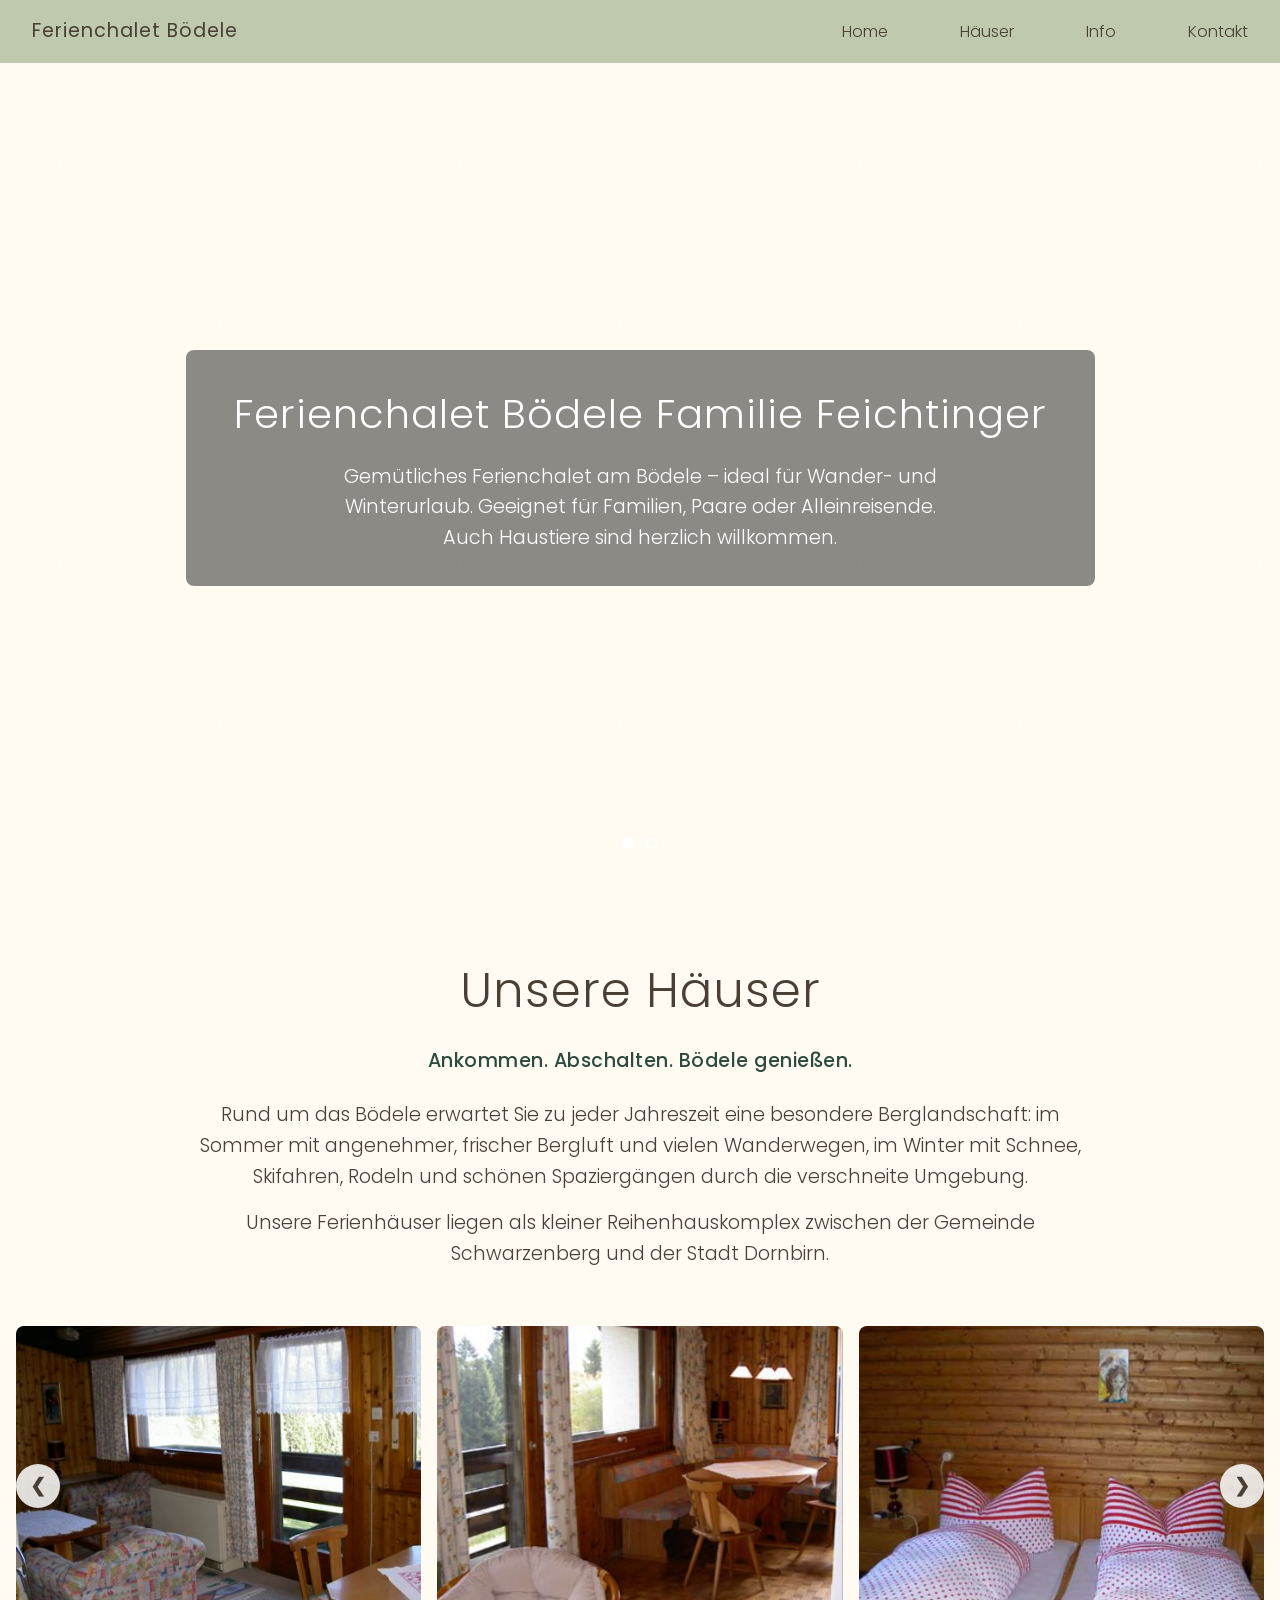
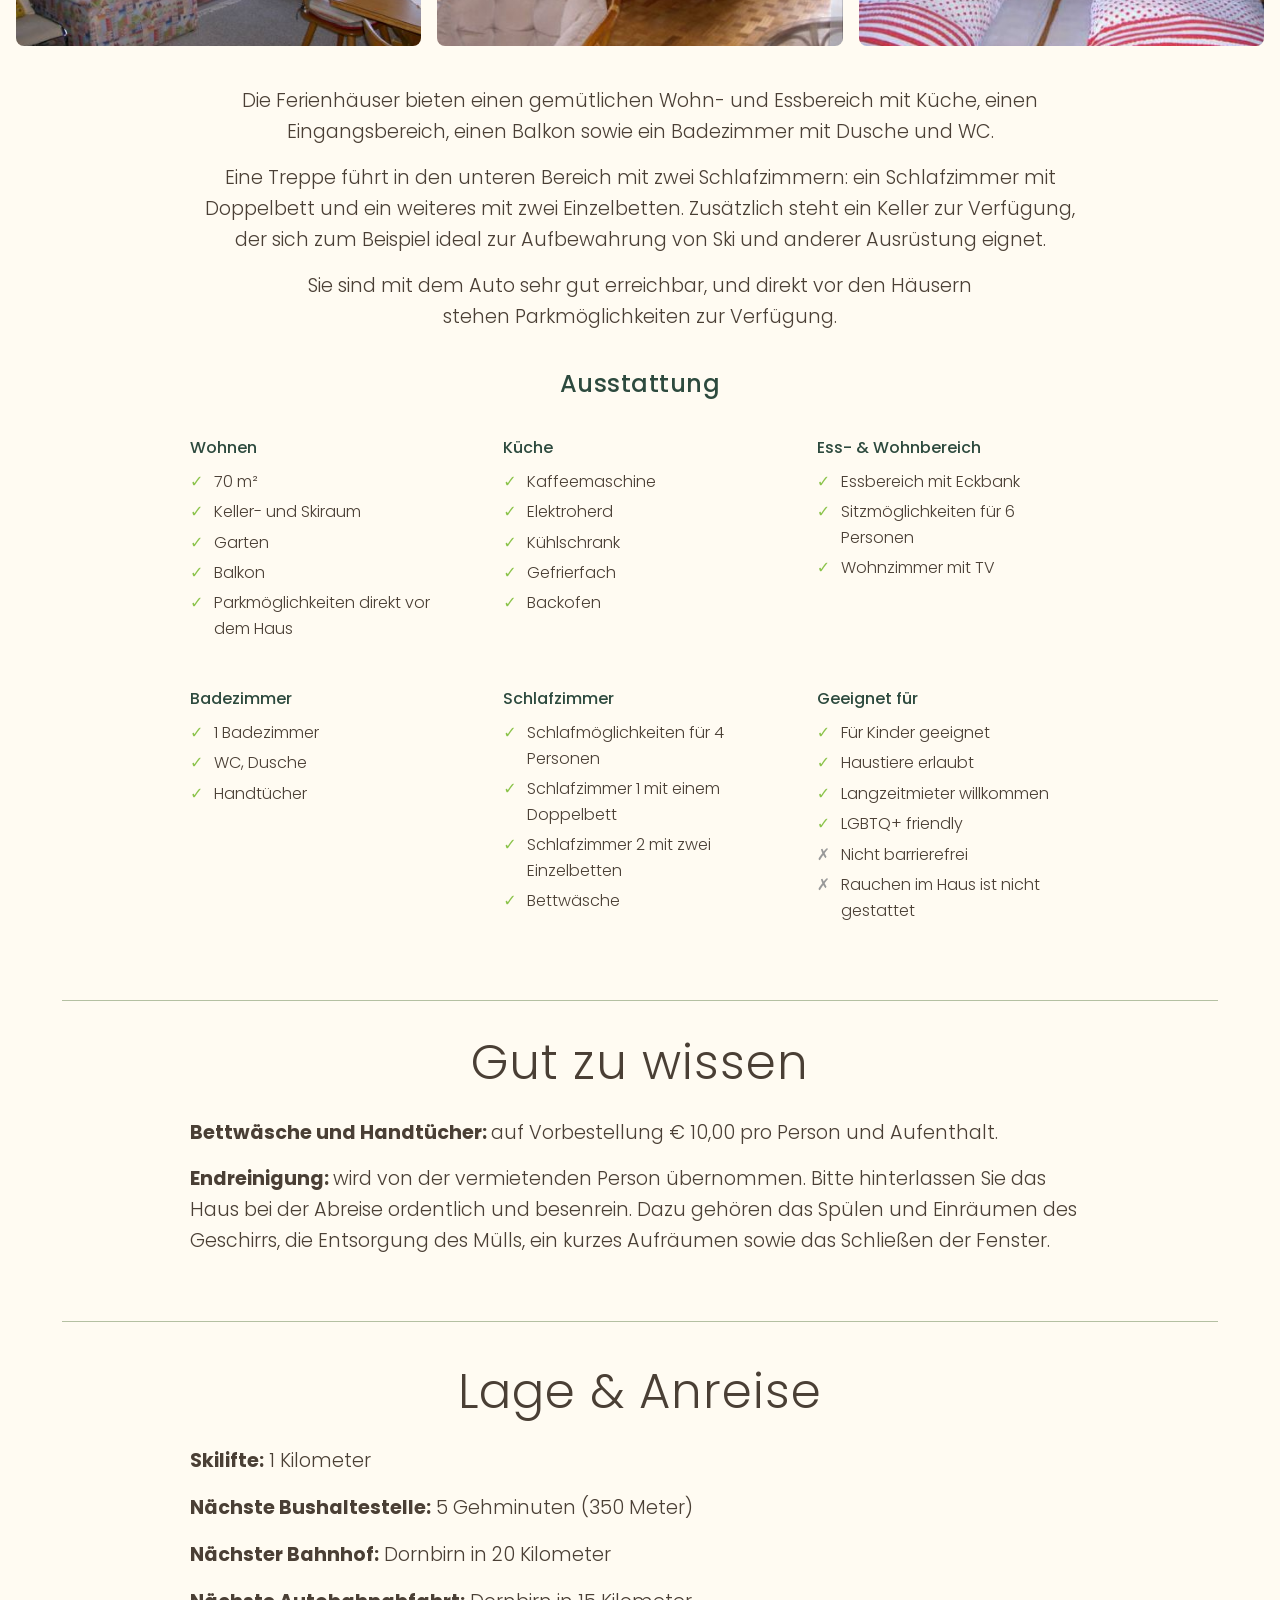
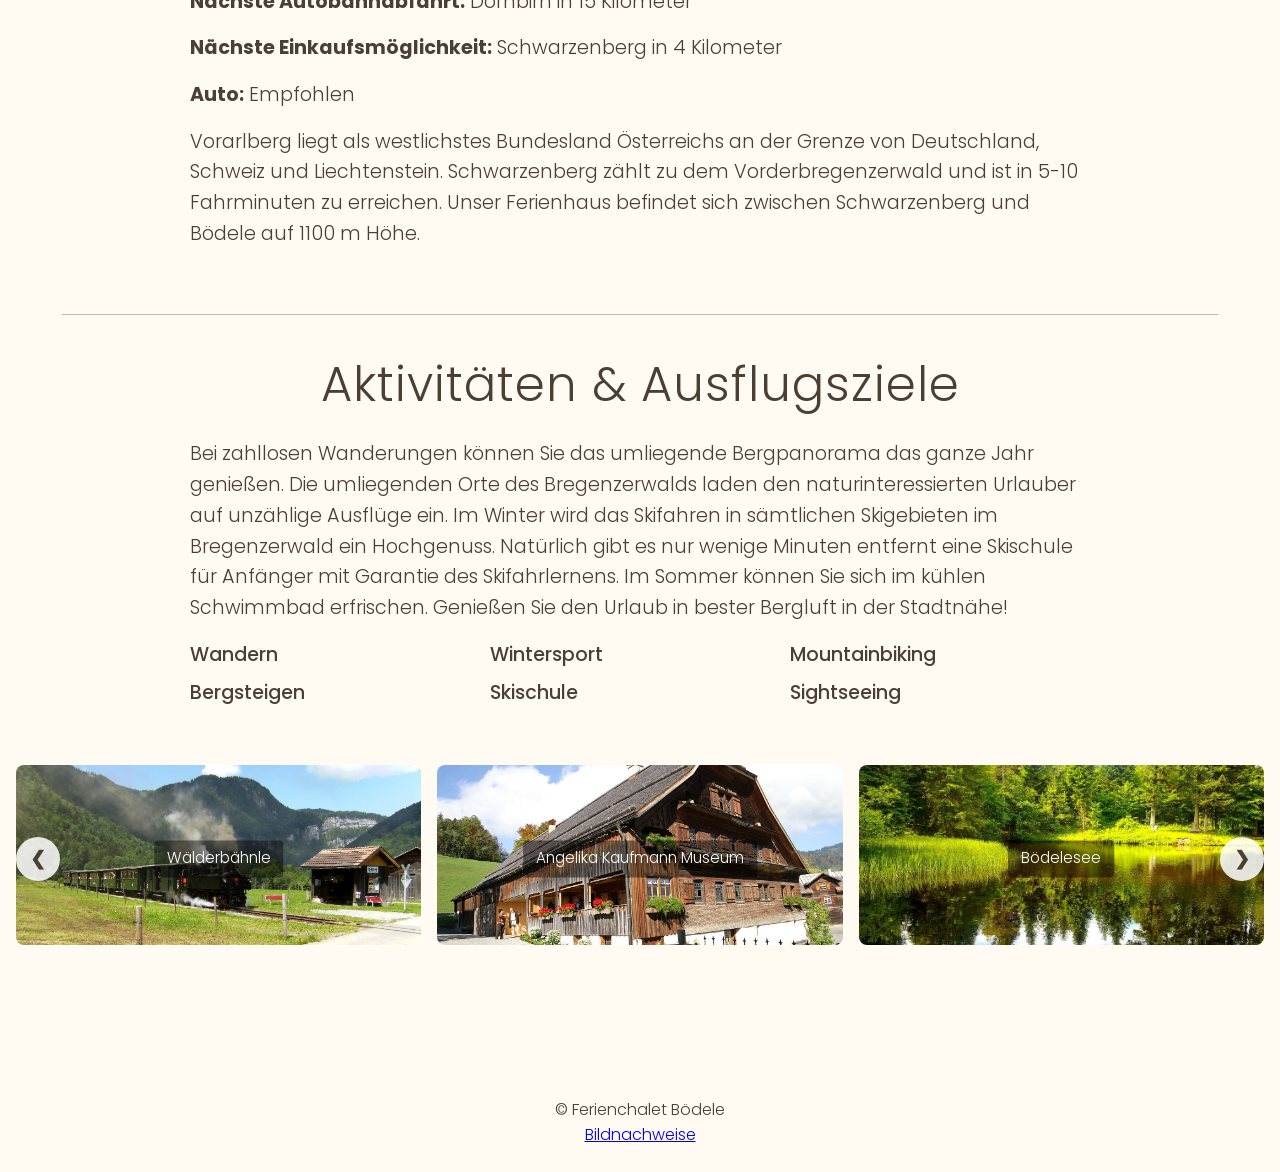
==== index.html @ cfb20402 "more changes" ====
<!DOCTYPE html>
<html lang="de">
<head>
  <meta charset="UTF-8">
  <meta name="viewport" content="width=device-width, initial-scale=1.0">

  <link rel="preconnect" href="https://fonts.googleapis.com">
  <link rel="preconnect" href="https://fonts.gstatic.com" crossorigin>
  <link
    href="https://fonts.googleapis.com/css2?family=Poppins:wght@100;300;400;500;700&display=swap"
    rel="stylesheet"
  >

  <title>Ferienchalet Bödele</title>

  <link rel="stylesheet" href="css/style.css">
</head>

<body>

  <nav class="navbar">
    <div class="logo">
      <a href="index.html">Ferienchalet Bödele</a>
    </div>

    <ul class="nav-links">
      <li><a href="index.html" class="active">Home</a></li>
      <li><a href="#houses">Häuser</a></li>
      <li><a href="#info">Info</a></li>
      <li><a href="contact.html">Kontakt</a></li>
    </ul>
  </nav>

  <header class="hero">

    <div
      class="hero-slide active"
      style="background-image: url('images/winter.jpg');"
    >
      <div class="snow"></div>
    </div>

    <div
      class="hero-slide"
      style="background-image: url('images/summer.jpg');"
    >
      <div class="sunrays"></div>
    </div>

    <div class="hero-text">
      <h1>Ferienchalet Bödele Familie Feichtinger</h1>

      <p>
        Gemütliches Ferienchalet am Bödele – ideal für Wander- und Winterurlaub.
        Geeignet für Familien, Paare oder Alleinreisende. Auch Haustiere sind
        herzlich willkommen.
      </p>
    </div>

    <div class="hero-dots">
      <button
        class="dot active"
        data-index="0"
        aria-label="Gehe zu Ansicht im Winter"
      ></button>

      <button
        class="dot"
        data-index="1"
        aria-label="Gehe zu Ansicht im Sommer"
      ></button>
    </div>

  </header>

  <main>

    <section id="houses">

      <h2>Unsere Häuser</h2>

      <p class="tagline">
        Ankommen. Abschalten. Bödele genießen.
      </p>

      <p class="intro">
        Rund um das Bödele erwartet Sie zu jeder Jahreszeit eine besondere Berglandschaft: 
        im Sommer mit angenehmer, frischer Bergluft und vielen Wanderwegen, im Winter mit Schnee, 
        Skifahren, Rodeln und schönen Spaziergängen durch die verschneite Umgebung.
      </p>

      <p class="intro">
        Unsere Ferienhäuser liegen als kleiner Reihenhauskomplex zwischen der Gemeinde Schwarzenberg und der Stadt Dornbirn.
      </p>

      
      <div class="gallery-wrap">

        <button class="gallery-btn prev" aria-label="Zurück">
          &#10094;
        </button>

        <div class="gallery" id="picturegallery">
          <img src="images/livingroom.jpg" alt="Wohnzimmer">
          <img src="images/kitchen.jpg" alt="Küche">
          <img src="images/bedroom.jpg" alt="Schlafzimmer">
          <img src="images/winter.jpg" alt="Ansicht im Winter">
          <img src="images/dog.jpg" alt="Hund im Garten">
          <img src="images/doublepicture.jpg" alt="Ferienchalet">
        </div>

        <button class="gallery-btn next" aria-label="Weiter">
          &#10095;
        </button>

      </div>

      <p class="intro">
        Die Ferienhäuser bieten einen gemütlichen Wohn- und Essbereich mit Küche, einen Eingangsbereich,
        einen Balkon sowie ein Badezimmer mit Dusche und WC.
      </p>

      <p class="intro">
        Eine Treppe führt in den unteren Bereich mit zwei Schlafzimmern: ein Schlafzimmer mit Doppelbett
        und ein weiteres mit zwei Einzelbetten. Zusätzlich steht ein Keller zur Verfügung, der sich zum
        Beispiel ideal zur Aufbewahrung von Ski und anderer Ausrüstung eignet.
      </p>

      <p>Sie sind mit dem Auto sehr gut erreichbar, und direkt vor den Häusern stehen Parkmöglichkeiten zur Verfügung.</p>

      <h3 class="amenities-title">Ausstattung</h3>

      <div class="amenities-groups">

        <div class="amenities-group">
          <h4>Wohnen</h4>

          <ul class="amenities">
            <li>70 m²</li>
            <li>Keller- und Skiraum</li>
            <li>Garten</li>
            <li>Balkon</li>
            <li>Parkmöglichkeiten direkt vor dem Haus</li>
          </ul>
        </div>

        <div class="amenities-group">
          <h4>Küche</h4>

          <ul class="amenities">
            <li>Kaffeemaschine</li>
            <li>Elektroherd</li>
            <li>Kühlschrank</li>
            <li>Gefrierfach</li>
            <li>Backofen</li>
          </ul>
        </div>

        <div class="amenities-group">
          <h4>Ess- & Wohnbereich</h4>

          <ul class="amenities">
            <li>Essbereich mit Eckbank</li>
            <li>Sitzmöglichkeiten für 6 Personen</li>
            <li>Wohnzimmer mit TV</li>
          </ul>
        </div>

        <div class="amenities-group">
          <h4>Badezimmer</h4>

          <ul class="amenities">
            <li>1 Badezimmer</li>
            <li>WC, Dusche</li>
            <li>Handtücher</li>
          </ul>
        </div>

        <div class="amenities-group">
          <h4>Schlafzimmer</h4>

          <ul class="amenities">
            <li>Schlafmöglichkeiten für 4 Personen</li>
            <li>Schlafzimmer 1 mit einem Doppelbett</li>
            <li>Schlafzimmer 2 mit zwei Einzelbetten</li>
            <li>Bettwäsche</li>
          </ul>
        </div>

        <div class="amenities-group">
          <h4>Geeignet für</h4>

          <ul class="amenities">
            <li>Für Kinder geeignet</li>
            <li>Haustiere erlaubt</li>
            <li>Langzeitmieter willkommen</li>
            <li>LGBTQ+ friendly</li>
            <li class="unavailable">Nicht barrierefrei</li>    
            <li class="unavailable">Rauchen im Haus ist nicht gestattet</li>       
          </ul>
        </div>
      </div>
    </section>

    <section id="info">
        <h2>Gut zu wissen</h2>

        <p class="intro">
          <strong>Bettwäsche und Handtücher: </strong> auf Vorbestellung € 10,00 pro Person und Aufenthalt.
        </p>

        <p class="intro">
          <strong>Endreinigung: </strong> wird von der vermietenden Person übernommen. Bitte hinterlassen Sie das Haus bei der Abreise ordentlich und besenrein. Dazu gehören das Spülen und Einräumen des Geschirrs, die Entsorgung des Mülls, ein kurzes Aufräumen sowie das Schließen der Fenster.
        </p>

    </section>

    <section id="location">
        <h2>Lage & Anreise</h2>

        <p><strong>Skilifte:</strong> 1 Kilometer</p>
        <p><strong>Nächste Bushaltestelle:</strong> 5 Gehminuten (350 Meter)</p>
        <p><strong>Nächster Bahnhof:</strong> Dornbirn in 20 Kilometer</p>
        <p><strong>Nächste Autobahnabfahrt:</strong> Dornbirn in 15 Kilometer</p>
        <p><strong>Nächste Einkaufsmöglichkeit:</strong> Schwarzenberg in 4 Kilometer</p>
        
        <p><strong>Auto:</strong> Empfohlen</p>

        <p>
          Vorarlberg liegt als westlichstes Bundesland Österreichs an der Grenze von Deutschland, Schweiz und Liechtenstein.
          Schwarzenberg zählt zu dem Vorderbregenzerwald und ist in 5-10 Fahrminuten zu erreichen. Unser Ferienhaus befindet sich zwischen Schwarzenberg und Bödele auf 1100 m Höhe.
        </p>

        <h2 class="divider">Aktivitäten & Ausflugsziele</h2>

        <p>
          Bei zahllosen Wanderungen können Sie das umliegende Bergpanorama das ganze Jahr genießen.
          Die umliegenden Orte des Bregenzerwalds laden den naturinteressierten Urlauber auf unzählige Ausflüge ein.
          Im Winter wird das Skifahren in sämtlichen Skigebieten im Bregenzerwald
  ein Hochgenuss.
          Natürlich gibt es nur wenige Minuten entfernt eine Skischule für Anfänger mit Garantie des Skifahrlernens.
          Im Sommer können Sie sich im kühlen Schwimmbad erfrischen. Genießen Sie den Urlaub in bester Bergluft in der
  Stadtnähe!
        </p>

        <ul class="activity-list">
          <li>Wandern</li>
          <li>Wintersport</li>
          <li>Mountainbiking</li>
          <li>Bergsteigen</li>
          <li>Skischule</li>
          <li>Sightseeing</li>
        </ul>

        <div class="gallery-wrap">
          <button class="gallery-btn prev" aria-label="Zurück">&#10094;</button>

          <div class="gallery" id="attractionsgallery">
            <figure><img src="images/bregenzerwaldbahn.jpg" alt="Wälderbähnle"><figcaption>Wälderbähnle</figcaption></figure>
            <figure><img src="images/angelikakaufmann.jpg" alt="Angelika Kaufmann Museum"><figcaption>Angelika Kaufmann Museum</figcaption></figure>
            <figure><img src="images/boedelesee.jpg" alt="Bödelesee"><figcaption>Bödelesee</figcaption></figure>
            <figure><img src="images/bodensee.jpg" alt="Bodensee"><figcaption>Bodensee</figcaption></figure>
            <figure><img src="images/festspiele.jpg" alt="Bregenzer Festspiele"><figcaption>Bregenzer
        Festspiele</figcaption></figure>
            <figure><img src="images/pfaenderbahn.jpg" alt="Pfänderbahn"><figcaption>Pfänderbahn</figcaption></figure>
          </div>

          <button class="gallery-btn next" aria-label="Weiter">&#10095;</button>
        </div>

      </section>

  </main>

  <footer>
    <p>© Ferienchalet Bödele</p>
    <p><a href="bildnachweise.html">Bildnachweise</a></p>
  </footer>

  <script src="js/script.js"></script>

</body>
</html>
---- css/style.css ----
@import url("navbar.css");
@import url("hero.css");
@import url("gallery.css");
@import url("amenities.css");
@import url("contact.css");

:root {
  --salbei: #B4C0A2;
  --tannengruen: #2D4A3E;
  --wiesengruen: #8BC34A;
  --cremeweiss: #FFFBF2;
  --braun: #4A3F35;
}

* {
  box-sizing: border-box;
  margin: 0;
  padding: 0;
}

body {
  font-family: "Poppins", system-ui, Arial, sans-serif;
  font-weight: 300;
  line-height: 1.6;

  background-color: var(--cremeweiss);
  color: var(--braun);
}

header {
  padding: 3rem 1.5rem;
  text-align: center;
}

header h1 {
  margin-bottom: 1rem;
}

header p {
  max-width: 600px;
  margin: 0 auto;
}

main {
  max-width: 1600px;
  width: 94%;

  margin: 2rem auto;
  padding: 0 1.5rem;
}

main.narrow {
  max-width: 800px;
  width: 100%;
}

section {
  padding: 1.5rem;
  margin-bottom: 1.5rem;

  border-radius: 8px;
  box-shadow: 0 1px 4px var(--braun);

  background-color: #fff;
}

h2 {
  margin-bottom: 1rem;
  color: var(--braun);
}

footer {
  padding: 1.5rem;
  text-align: center;

  color: var(--braun);
}

main a {
  color: var(--wiesengruen);
}

main a:hover {
  color: var(--tannengruen);
}

.tagline {
  margin-bottom: 0.5rem;

  text-align: center;
  font-size: 1.5rem;
  font-weight: 500;
  letter-spacing: 0.5px;

  color: var(--tannengruen);
}

#location h2.divider {
    margin-top: 4rem;
    padding-top: 2rem;
    border-top: 1px solid var(--salbei);
}

button {
  padding: 0.8rem;

  border: none;
  border-radius: 4px;

  background-color: var(--tannengruen);
  color: #fff;

  font-size: 1rem;
  font-weight: 600;

  cursor: pointer;
}

button:hover {
  background-color: #a83a63;
}

#houses,
#info,
#location {
  background: none;
  box-shadow: none;
  border-radius: 0;
  padding: 3rem 0;
}

#houses .intro,
#info p,
#location p {
  max-width: 900px;
  margin: 0 auto 1rem;
  font-size: 1.2rem;
}

#houses h2,
#info h2,
#location h2 {
  text-align: center;
  font-size: 3rem;
  font-weight: 300;
  letter-spacing: 1px;
  margin: 0 auto 1rem;
}

#houses p {
  text-align: center;
  font-size: 1.2rem;
  max-width: 700px;
  margin: 0 auto 1.5rem;
}

#info .intro.extra-top {
    margin-top: 2.5rem;
}

#location {
    border-top: 1px solid var(--salbei);
    padding-top: 2rem;
}

#info {
    border-top: 1px solid var(--salbei);
    padding: 1.5rem 0;
}

#location ul {
    list-style: none;
    max-width: 900px;
    margin: 0 auto 1rem;
    font-size: 1.2rem;
}

.activity-list {
    list-style: none;
    display: grid;
    grid-template-columns: repeat(3, 1fr);
    max-width: 900px;
    margin: 0 auto 1rem;
    font-size: 1.2rem;
    gap: 0.5rem 0;
}

#attractionsgallery figure {
    flex: 0 0 calc((100% - 2rem) / 3);
    scroll-snap-align: start;
    position: relative;
  }

  #attractionsgallery img {
    width: 100%;
    height: 180px;
    object-fit: cover;
    border-radius: 8px;
  }

  #attractionsgallery figcaption {
    position: absolute;
    top: 50%;
    left: 50%;
    transform: translate(-50%, -50%);

    background: rgba(0, 0, 0, 0.45);
    color: #fff;

    padding: 0.4rem 0.8rem;
    border-radius: 4px;

    font-size: 0.95rem;
    white-space: nowrap;
  }

.activity-list {
     list-style: none;
    display: grid;
    grid-template-columns: repeat(3, 1fr);
    max-width: 900px;
    margin: 0 auto 1rem;
    font-size: 1.2rem;
    gap: 0.5rem 0;
    font-weight: 500;
  }
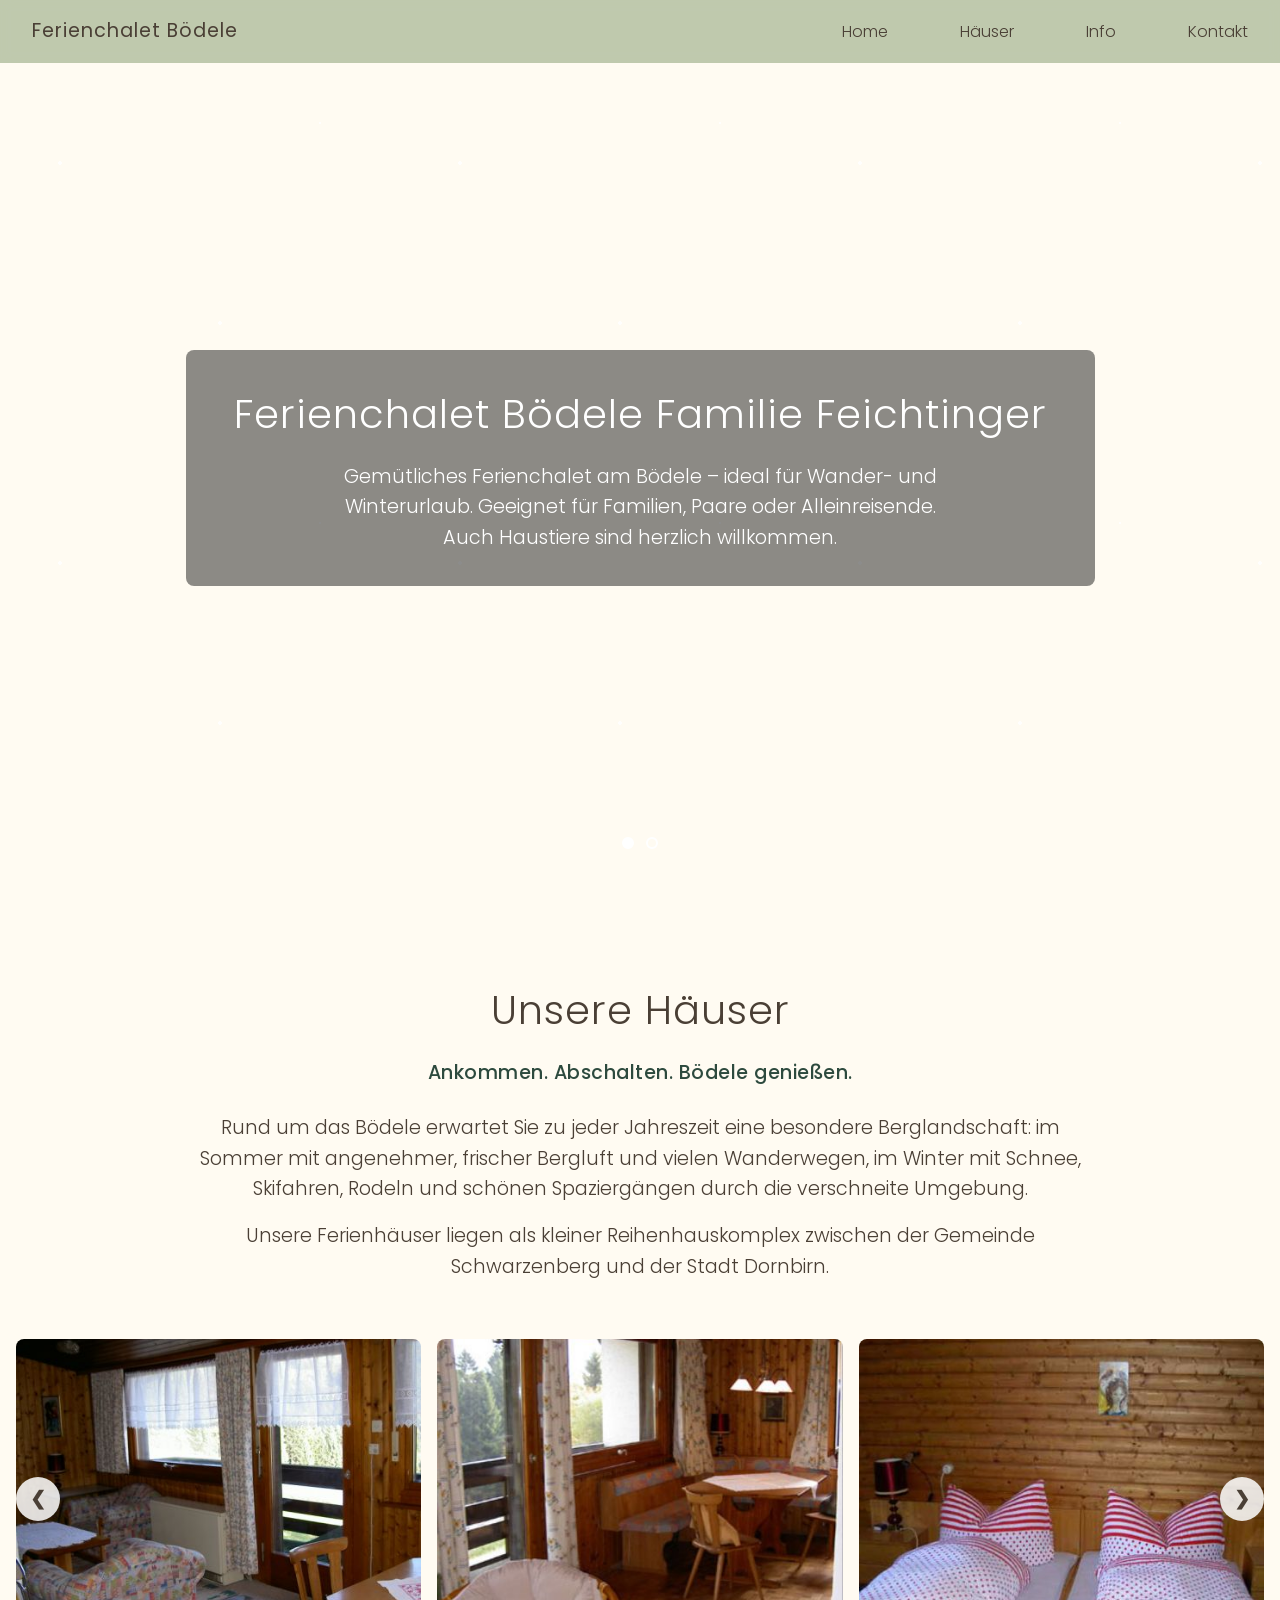
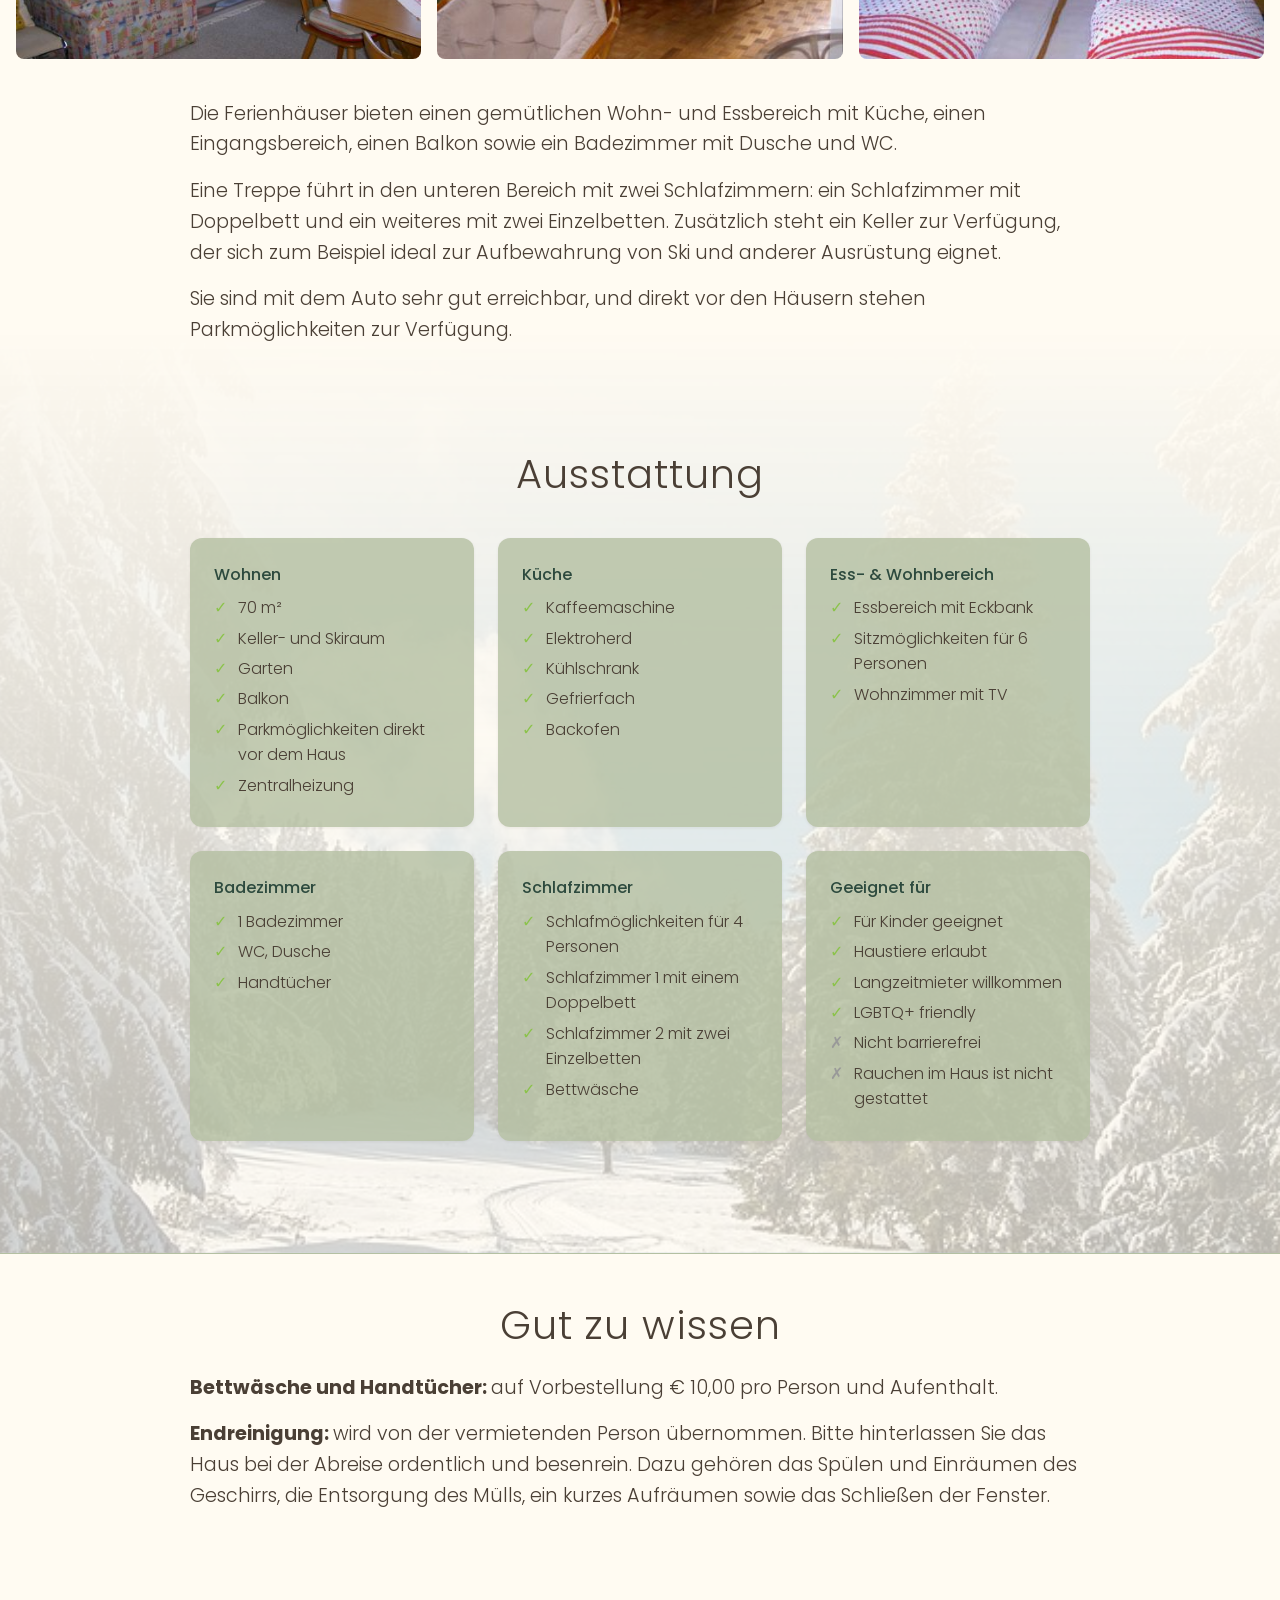
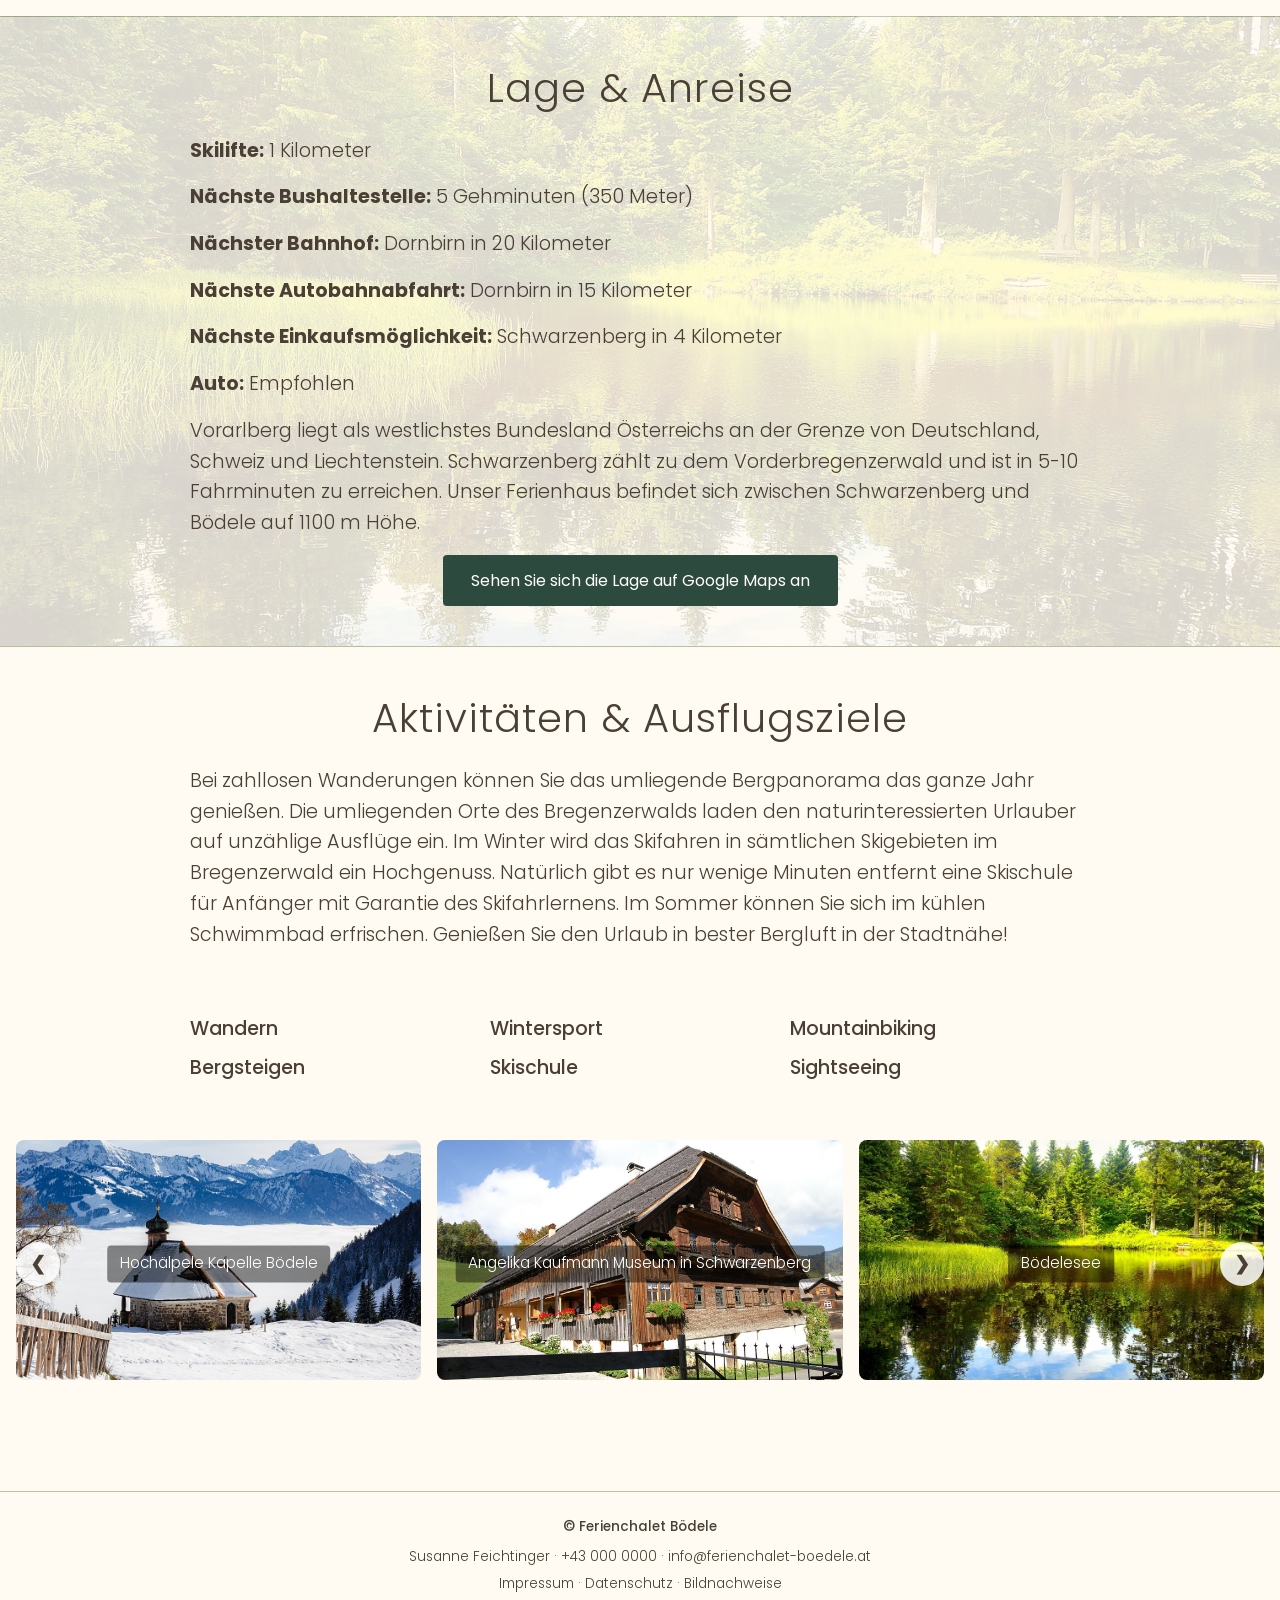
==== commit f446e936: "omg" ====
--- a/index.html
+++ b/index.html
@@ -77,6 +77,7 @@
 
     <section id="houses">
 
+      <br>
       <h2>Unsere Häuser</h2>
 
       <p class="tagline">
@@ -126,8 +127,9 @@
         Beispiel ideal zur Aufbewahrung von Ski und anderer Ausrüstung eignet.
       </p>
 
-      <p>Sie sind mit dem Auto sehr gut erreichbar, und direkt vor den Häusern stehen Parkmöglichkeiten zur Verfügung.</p>
-
+      <p class="intro">Sie sind mit dem Auto sehr gut erreichbar, und direkt vor den Häusern stehen Parkmöglichkeiten zur Verfügung.</p>
+
+      <div class="amenities-section">
       <h3 class="amenities-title">Ausstattung</h3>
 
       <div class="amenities-groups">
@@ -141,6 +143,7 @@
             <li>Garten</li>
             <li>Balkon</li>
             <li>Parkmöglichkeiten direkt vor dem Haus</li>
+            <li>Zentralheizung</li>
           </ul>
         </div>
 
@@ -200,6 +203,7 @@
           </ul>
         </div>
       </div>
+      </div>
     </section>
 
     <section id="info">
@@ -216,6 +220,7 @@
     </section>
 
     <section id="location">
+      <div class="location-intro">
         <h2>Lage & Anreise</h2>
 
         <p><strong>Skilifte:</strong> 1 Kilometer</p>
@@ -231,9 +236,19 @@
           Schwarzenberg zählt zu dem Vorderbregenzerwald und ist in 5-10 Fahrminuten zu erreichen. Unser Ferienhaus befindet sich zwischen Schwarzenberg und Bödele auf 1100 m Höhe.
         </p>
 
+        <a
+          class="maps-button"
+          href="https://www.google.com/maps/search/?api=1&query=Spital+648,+6867+Schwarzenberg,+Austria"
+          target="_blank"
+          rel="noopener"
+        >
+          Sehen Sie sich die Lage auf Google Maps an
+        </a>
+      </div>
+
         <h2 class="divider">Aktivitäten & Ausflugsziele</h2>
 
-        <p>
+        <p class="activities-intro">
           Bei zahllosen Wanderungen können Sie das umliegende Bergpanorama das ganze Jahr genießen.
           Die umliegenden Orte des Bregenzerwalds laden den naturinteressierten Urlauber auf unzählige Ausflüge ein.
           Im Winter wird das Skifahren in sämtlichen Skigebieten im Bregenzerwald
@@ -256,13 +271,19 @@
           <button class="gallery-btn prev" aria-label="Zurück">&#10094;</button>
 
           <div class="gallery" id="attractionsgallery">
-            <figure><img src="images/bregenzerwaldbahn.jpg" alt="Wälderbähnle"><figcaption>Wälderbähnle</figcaption></figure>
-            <figure><img src="images/angelikakaufmann.jpg" alt="Angelika Kaufmann Museum"><figcaption>Angelika Kaufmann Museum</figcaption></figure>
+            <figure><img src="images/kapelle.jpg" alt="Hochälpele Kapelle"><figcaption>Hochälpele Kapelle Bödele</figcaption></figure>
+            <figure><img src="images/angelikakaufmann.jpg" alt="Angelika Kaufmann Museum"><figcaption>Angelika Kaufmann Museum in Schwarzenberg</figcaption></figure>
             <figure><img src="images/boedelesee.jpg" alt="Bödelesee"><figcaption>Bödelesee</figcaption></figure>
+            <figure><img src="images/foramoos.JPG" alt="Naturschutzgebiet Foramoos"><figcaption>Naturschutzgebiet Foramoos im Bödele</figcaption></figure>
+            <figure><img src="images/bregenzerwaldbahn.jpg" alt="Wälderbähnle"><figcaption>Bregenzerwälderbähnle</figcaption></figure>
+            <figure><img src="images/koerbersee.jpg" alt="Körbersee"><figcaption>Körbersee</figcaption></figure>
+            <figure><img src="images/frauenmuseum.jpg" alt="Frauenmuseum Hittisau"><figcaption>Frauenmuseum Hittisau</figcaption></figure>
+            <figure><img src="images/pfaenderbahn.jpg" alt="Pfänderbahn"><figcaption>Pfänderbahn</figcaption></figure>
             <figure><img src="images/bodensee.jpg" alt="Bodensee"><figcaption>Bodensee</figcaption></figure>
-            <figure><img src="images/festspiele.jpg" alt="Bregenzer Festspiele"><figcaption>Bregenzer
-        Festspiele</figcaption></figure>
-            <figure><img src="images/pfaenderbahn.jpg" alt="Pfänderbahn"><figcaption>Pfänderbahn</figcaption></figure>
+            <figure><img src="images/festspiele.jpg" alt="Bregenzer Festspiele"><figcaption>Bregenzer Festspiele</figcaption></figure>
+            <figure><img src="images/schubertiade.jpg" alt="Schubertiade Hohenems"><figcaption>Schubertiade Markus-Sittikus-Saal</figcaption></figure>
+            <figure><img src="images/rappenloch.JPG" alt="Rappenlochschlucht"><figcaption>Rappenlochschlucht</figcaption></figure>
+            <figure><img src="images/wildpark.jpg" alt="Wildpark Feldkirch"><figcaption>Wildpark Feldkirch</figcaption></figure>
           </div>
 
           <button class="gallery-btn next" aria-label="Weiter">&#10095;</button>
@@ -273,8 +294,19 @@
   </main>
 
   <footer>
-    <p>© Ferienchalet Bödele</p>
-    <p><a href="bildnachweise.html">Bildnachweise</a></p>
+    <a href="index.html" class="footer-brand">© Ferienchalet Bödele</a>
+
+    <p class="footer-contact">
+      Susanne Feichtinger ·
+      <a href="tel:+4300000000">+43 000 0000</a> ·
+      <a href="mailto:info@ferienchalet-boedele.at">info@ferienchalet-boedele.at</a>
+    </p>
+
+    <p class="footer-links">
+      <a href="impressum.html">Impressum</a> ·
+      <a href="datenschutz.html">Datenschutz</a> ·
+      <a href="bildnachweise.html">Bildnachweise</a>
+    </p>
   </footer>
 
   <script src="js/script.js"></script>
--- a/css/style.css
+++ b/css/style.css
@@ -19,6 +19,10 @@
 }
 
 body {
+  display: flex;
+  flex-direction: column;
+  min-height: 100vh;
+
   font-family: "Poppins", system-ui, Arial, sans-serif;
   font-weight: 300;
   line-height: 1.6;
@@ -42,6 +46,8 @@
 }
 
 main {
+  flex: 1 0 auto;
+
   max-width: 1600px;
   width: 94%;
 
@@ -70,10 +76,39 @@
 }
 
 footer {
+  position: relative;
+  z-index: 1;
+  flex-shrink: 0;
+  margin-top: 2rem;
+
   padding: 1.5rem;
   text-align: center;
 
+  border-top: 1px solid var(--salbei);
+  background-color: var(--cremeweiss);
+
+  font-size: 0.85rem;
   color: var(--braun);
+}
+
+footer a {
+  color: var(--braun);
+  text-decoration: none;
+}
+
+footer a:hover {
+  color: var(--tannengruen);
+  text-decoration: underline;
+}
+
+.footer-brand {
+  display: inline-block;
+  margin-bottom: 0.5rem;
+  font-weight: 500;
+}
+
+.footer-contact {
+  margin-bottom: 0.35rem;
 }
 
 main a {
@@ -96,8 +131,17 @@
 }
 
 #location h2.divider {
-    margin-top: 4rem;
-    padding-top: 2rem;
+    position: relative;
+    margin-top: 0;
+    padding-top: 5rem;
+}
+
+#location h2.divider::before {
+    content: "";
+    position: absolute;
+    top: 2.5rem;
+    left: calc(50% - 50vw);
+    width: 100vw;
     border-top: 1px solid var(--salbei);
 }
 
@@ -141,7 +185,7 @@
 #info h2,
 #location h2 {
   text-align: center;
-  font-size: 3rem;
+  font-size: 2.5rem;
   font-weight: 300;
   letter-spacing: 1px;
   margin: 0 auto 1rem;
@@ -154,18 +198,67 @@
   margin: 0 auto 1.5rem;
 }
 
+#houses .gallery-wrap ~ p {
+  text-align: left;
+}
+
 #info .intro.extra-top {
     margin-top: 2.5rem;
 }
 
+#location .activities-intro {
+    margin-bottom: 4rem;
+}
+
 #location {
+    position: relative;
+    padding-top: 5rem;
+    padding-bottom: 0;
+    margin-bottom: 0;
+}
+
+#location::before {
+    content: "";
+    position: absolute;
+    top: 2.5rem;
+    left: calc(50% - 50vw);
+    width: 100vw;
     border-top: 1px solid var(--salbei);
-    padding-top: 2rem;
+}
+
+.location-intro {
+    position: relative;
+    z-index: 0;
+}
+
+.location-intro::before {
+    content: "";
+    position: absolute;
+    top: -2.5rem;
+    bottom: -2.5rem;
+    left: calc(50% - 50vw);
+    width: 100vw;
+    z-index: -1;
+
+    background-image: url("../images/boedelesee.jpg");
+    background-size: cover;
+    background-position: center;
+    opacity: 0.15;
 }
 
 #info {
+    position: relative;
+    padding-top: 5rem;
+    padding-bottom: 1.5rem;
+}
+
+#info::before {
+    content: "";
+    position: absolute;
+    top: 2.5rem;
+    left: calc(50% - 50vw);
+    width: 100vw;
     border-top: 1px solid var(--salbei);
-    padding: 1.5rem 0;
 }
 
 #location ul {
@@ -173,6 +266,30 @@
     max-width: 900px;
     margin: 0 auto 1rem;
     font-size: 1.2rem;
+}
+
+.maps-button {
+    display: block;
+    width: fit-content;
+    margin: 0 auto;
+
+    padding: 0.8rem 1.75rem;
+
+    border-radius: 4px;
+    background-color: var(--tannengruen);
+    color: #fff;
+
+    font-size: 1rem;
+    font-weight: 400;
+    text-align: center;
+    text-decoration: none;
+
+    cursor: pointer;
+}
+
+.maps-button:hover {
+    background-color: var(--salbei);
+    color: var(--braun);
 }
 
 .activity-list {
@@ -193,7 +310,7 @@
 
   #attractionsgallery img {
     width: 100%;
-    height: 180px;
+    height: 240px;
     object-fit: cover;
     border-radius: 8px;
   }
@@ -219,7 +336,7 @@
     display: grid;
     grid-template-columns: repeat(3, 1fr);
     max-width: 900px;
-    margin: 0 auto 1rem;
+    margin: 0 auto 4rem;
     font-size: 1.2rem;
     gap: 0.5rem 0;
     font-weight: 500;
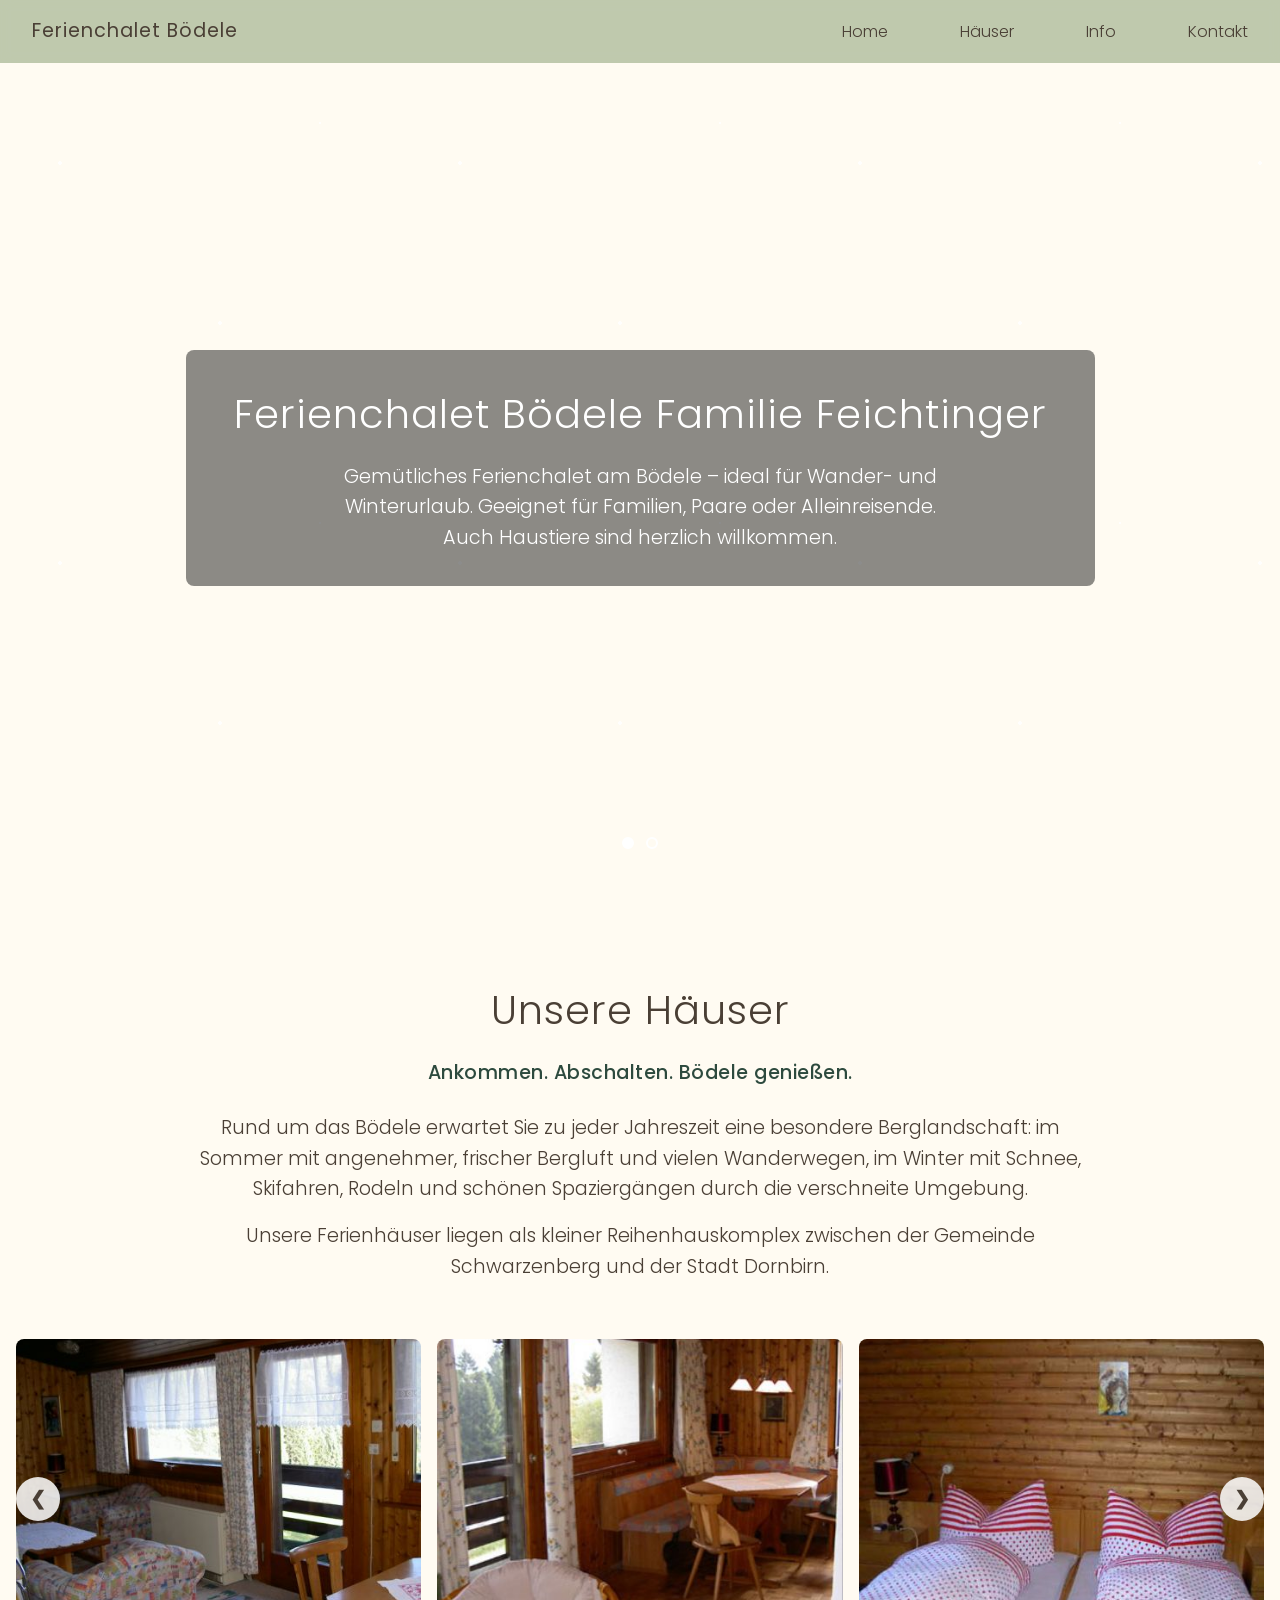
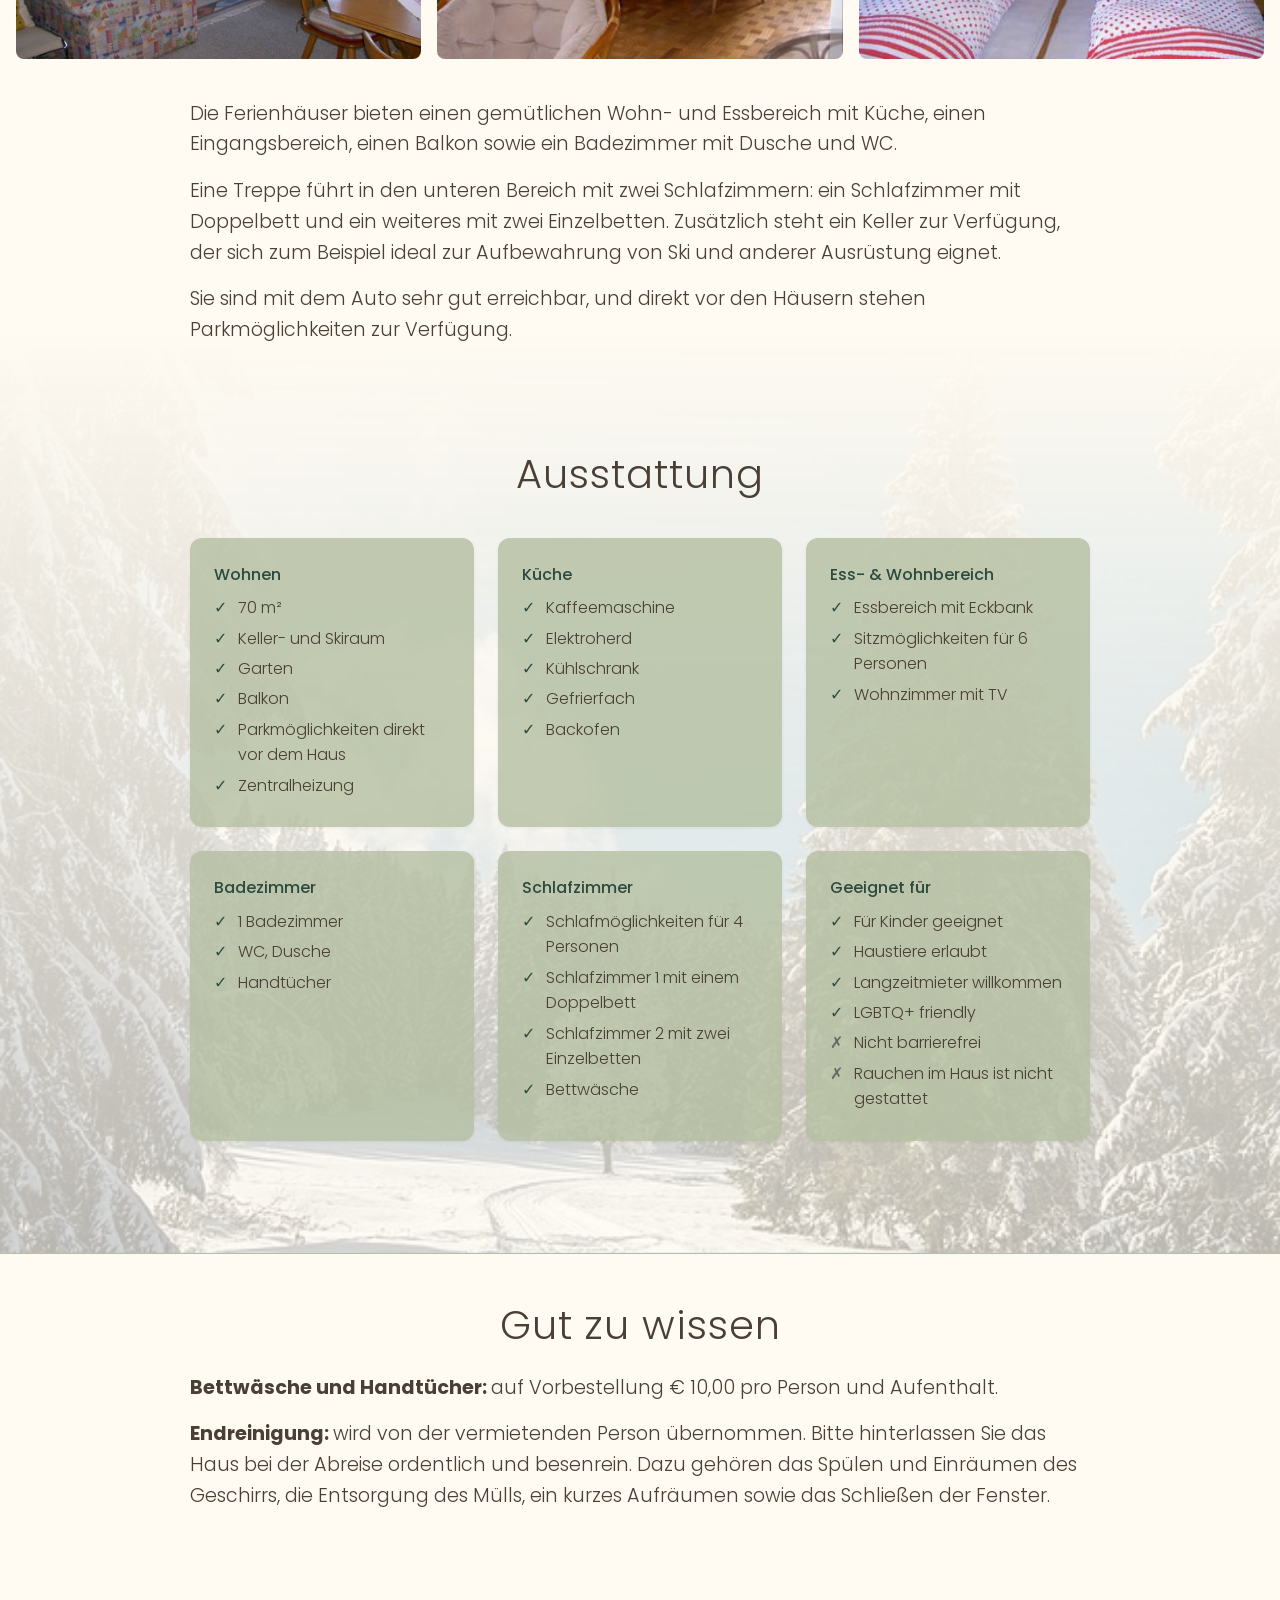
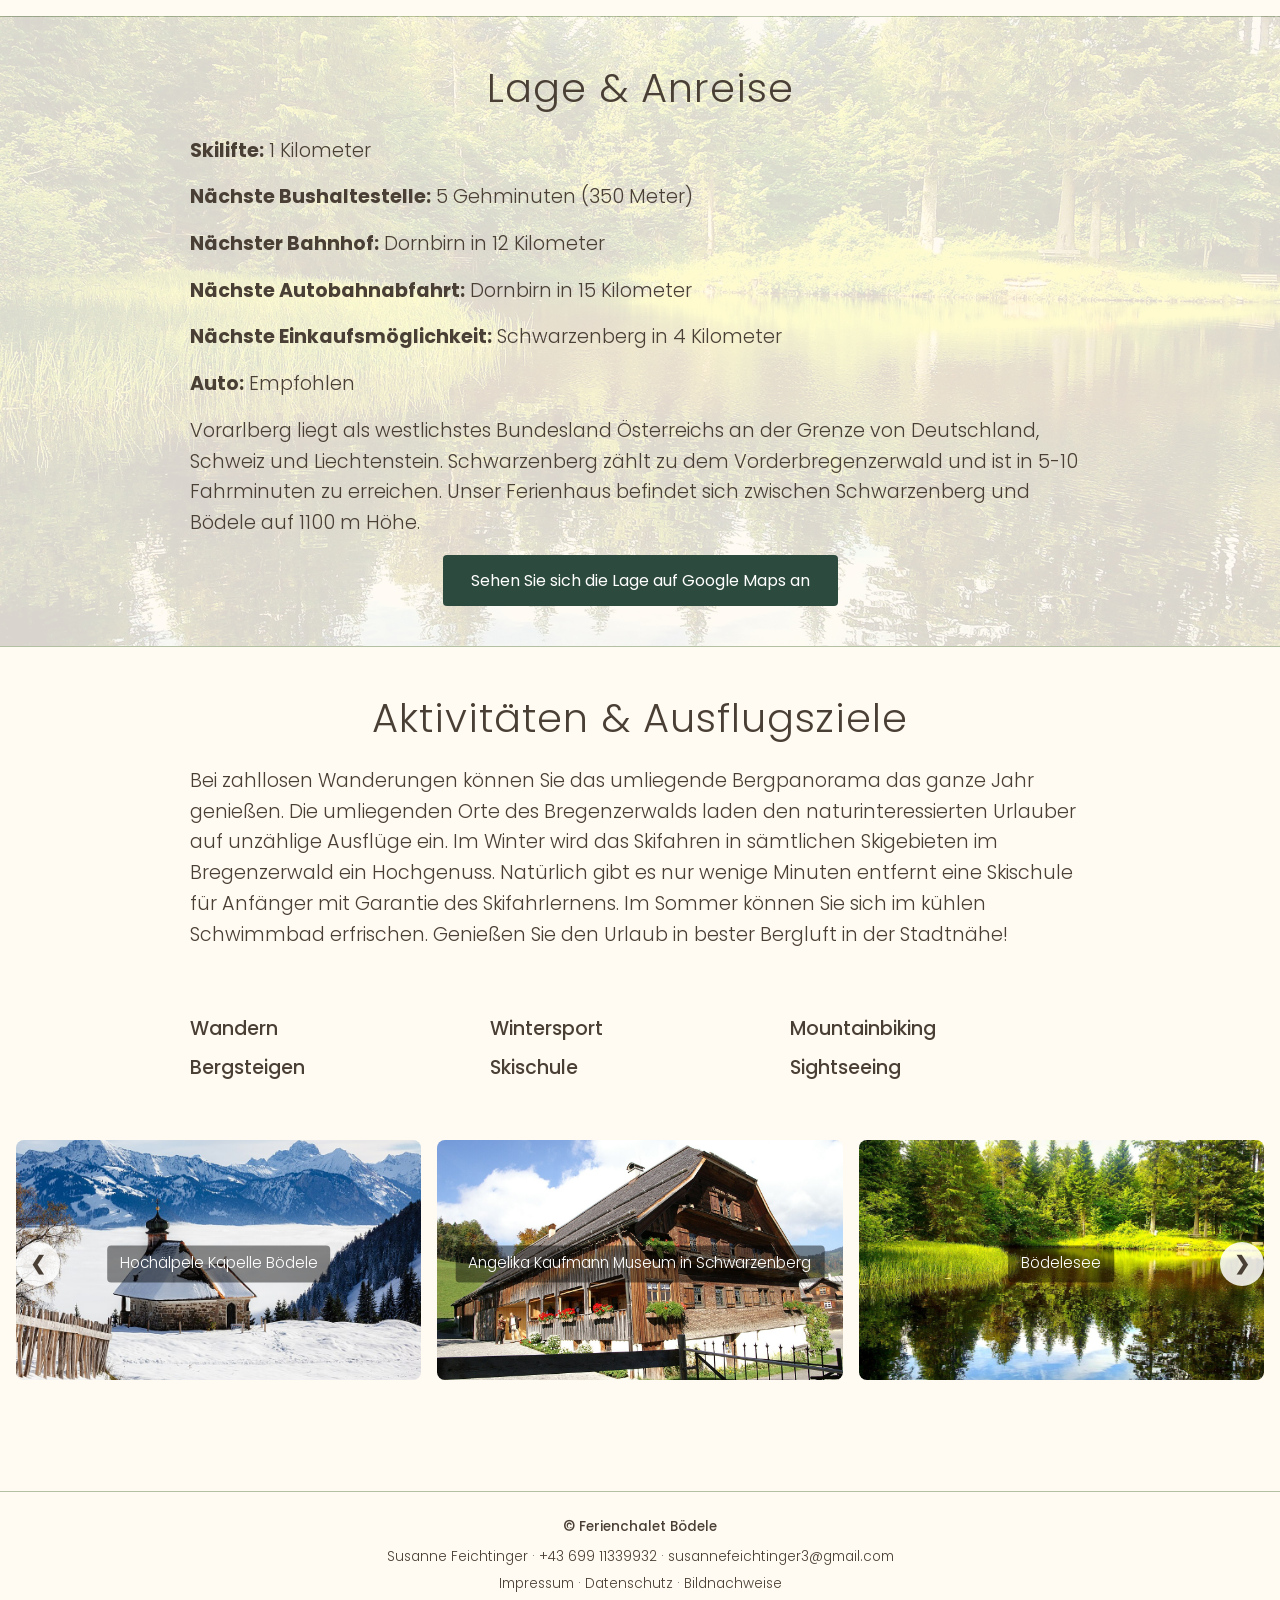
==== commit 4cbcc538: "first finish" ====
--- a/index.html
+++ b/index.html
@@ -12,6 +12,7 @@
   >
 
   <title>Ferienchalet Bödele</title>
+  <link rel="icon" type="image/svg+xml" href="images/favicon.svg">
 
   <link rel="stylesheet" href="css/style.css">
 </head>
@@ -225,7 +226,7 @@
 
         <p><strong>Skilifte:</strong> 1 Kilometer</p>
         <p><strong>Nächste Bushaltestelle:</strong> 5 Gehminuten (350 Meter)</p>
-        <p><strong>Nächster Bahnhof:</strong> Dornbirn in 20 Kilometer</p>
+        <p><strong>Nächster Bahnhof:</strong> Dornbirn in 12 Kilometer</p>
         <p><strong>Nächste Autobahnabfahrt:</strong> Dornbirn in 15 Kilometer</p>
         <p><strong>Nächste Einkaufsmöglichkeit:</strong> Schwarzenberg in 4 Kilometer</p>
         
@@ -298,8 +299,8 @@
 
     <p class="footer-contact">
       Susanne Feichtinger ·
-      <a href="tel:+4300000000">+43 000 0000</a> ·
-      <a href="mailto:info@ferienchalet-boedele.at">info@ferienchalet-boedele.at</a>
+      <a href="tel:+4369911339932">+43 699 11339932</a> ·
+      <a href="mailto:susannefeichtinger3@gmail.com">susannefeichtinger3@gmail.com</a>
     </p>
 
     <p class="footer-links">
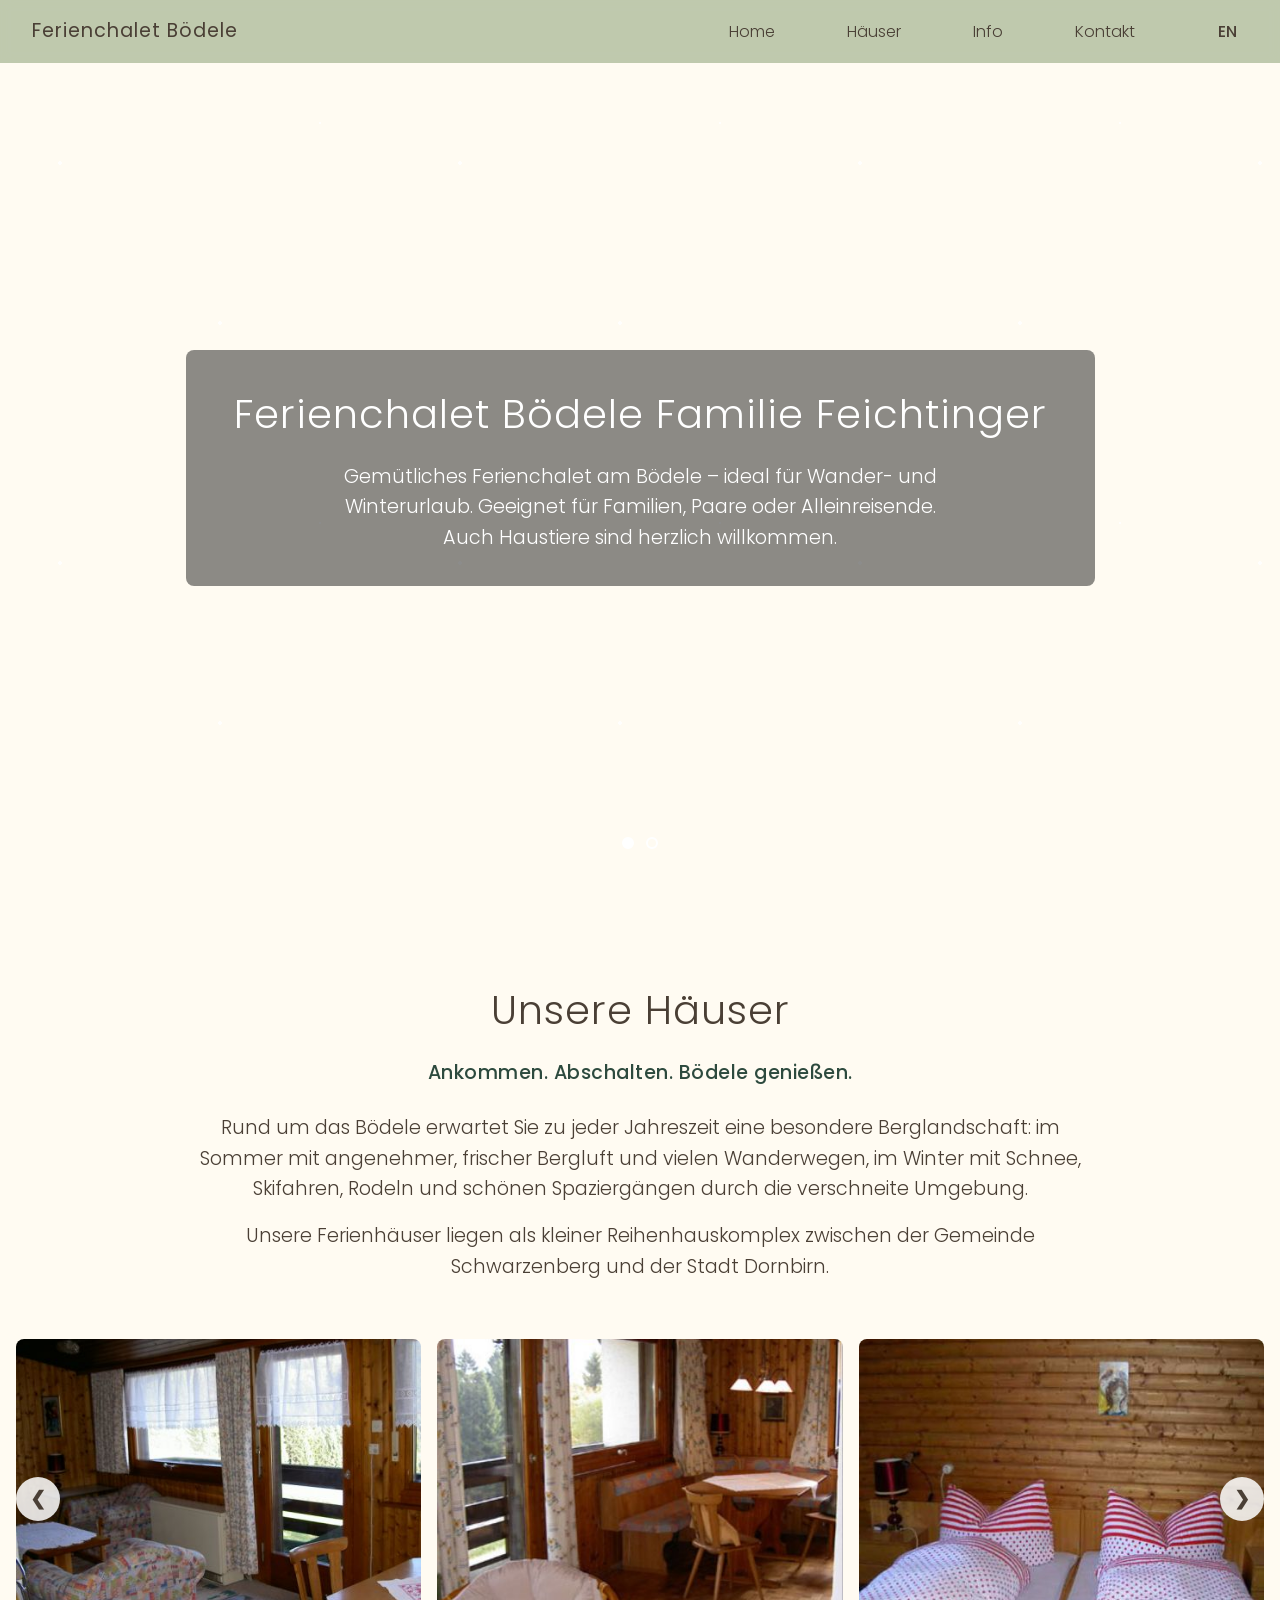
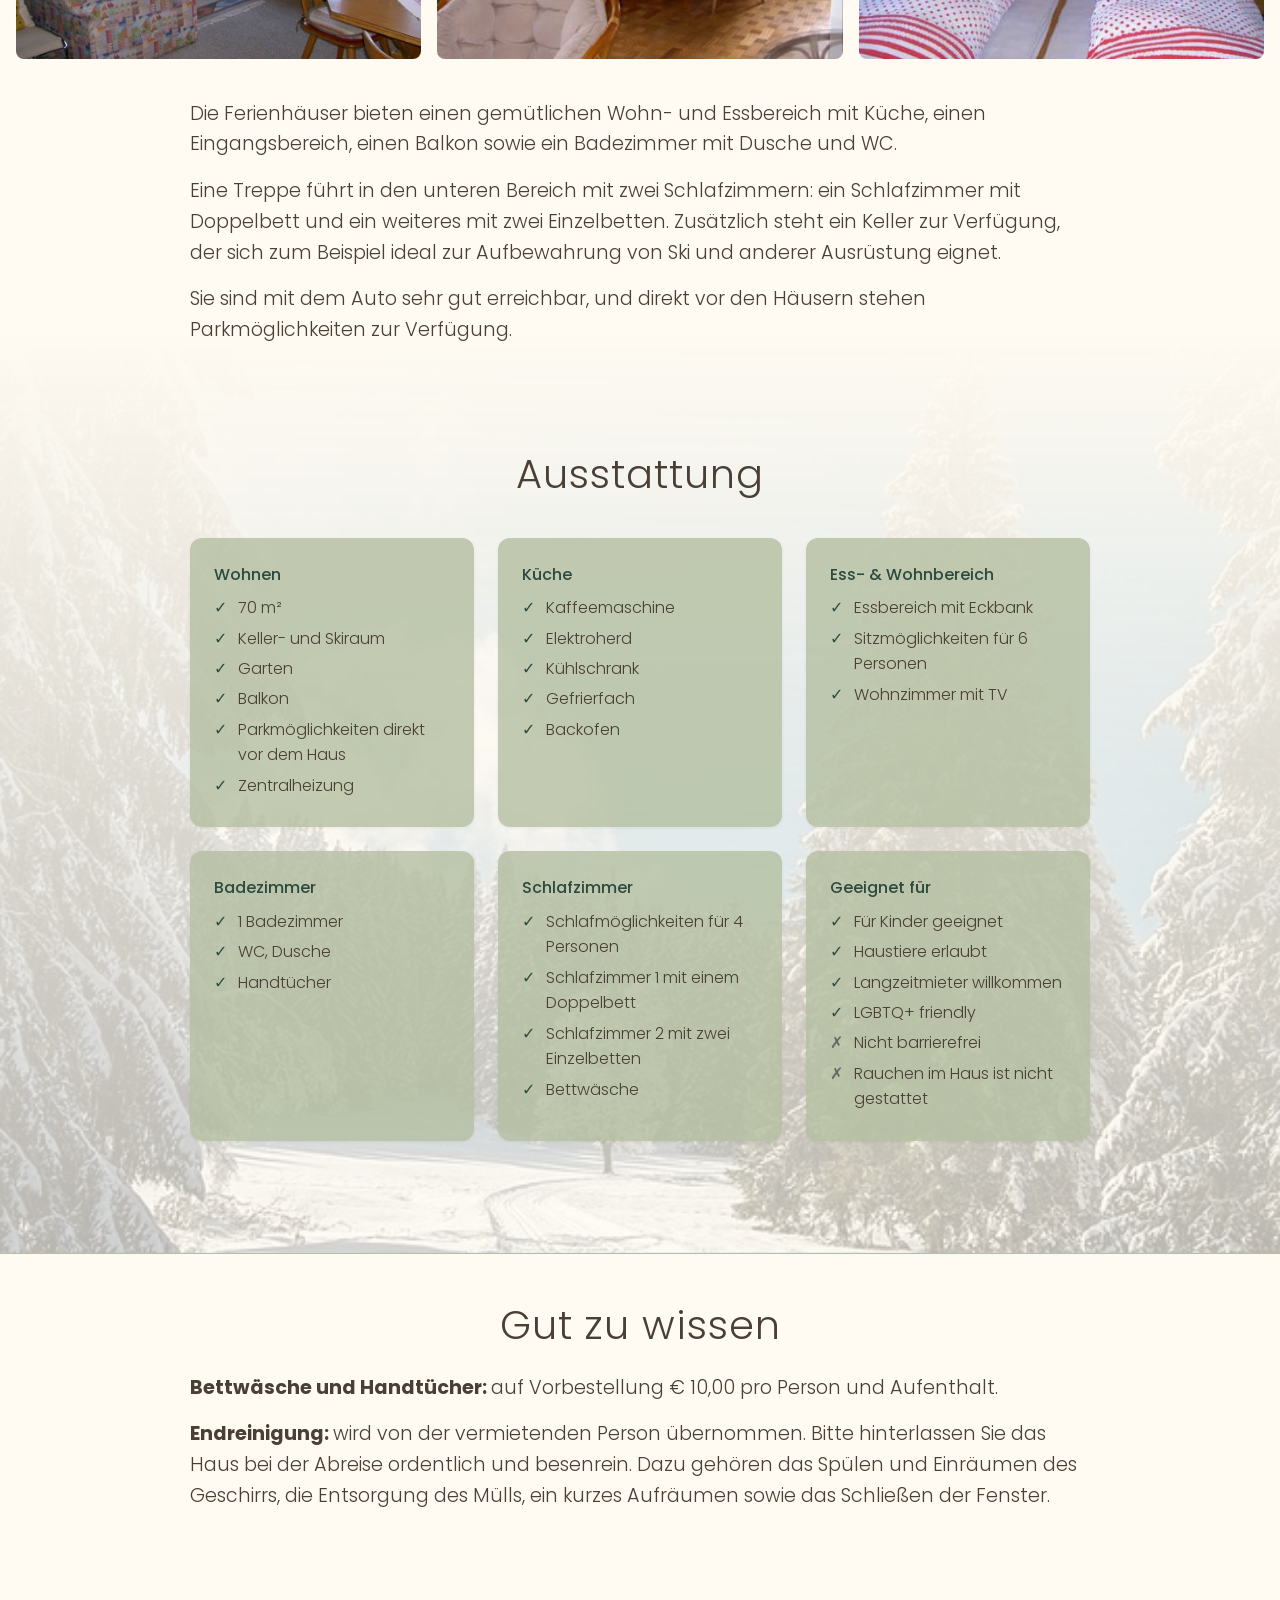
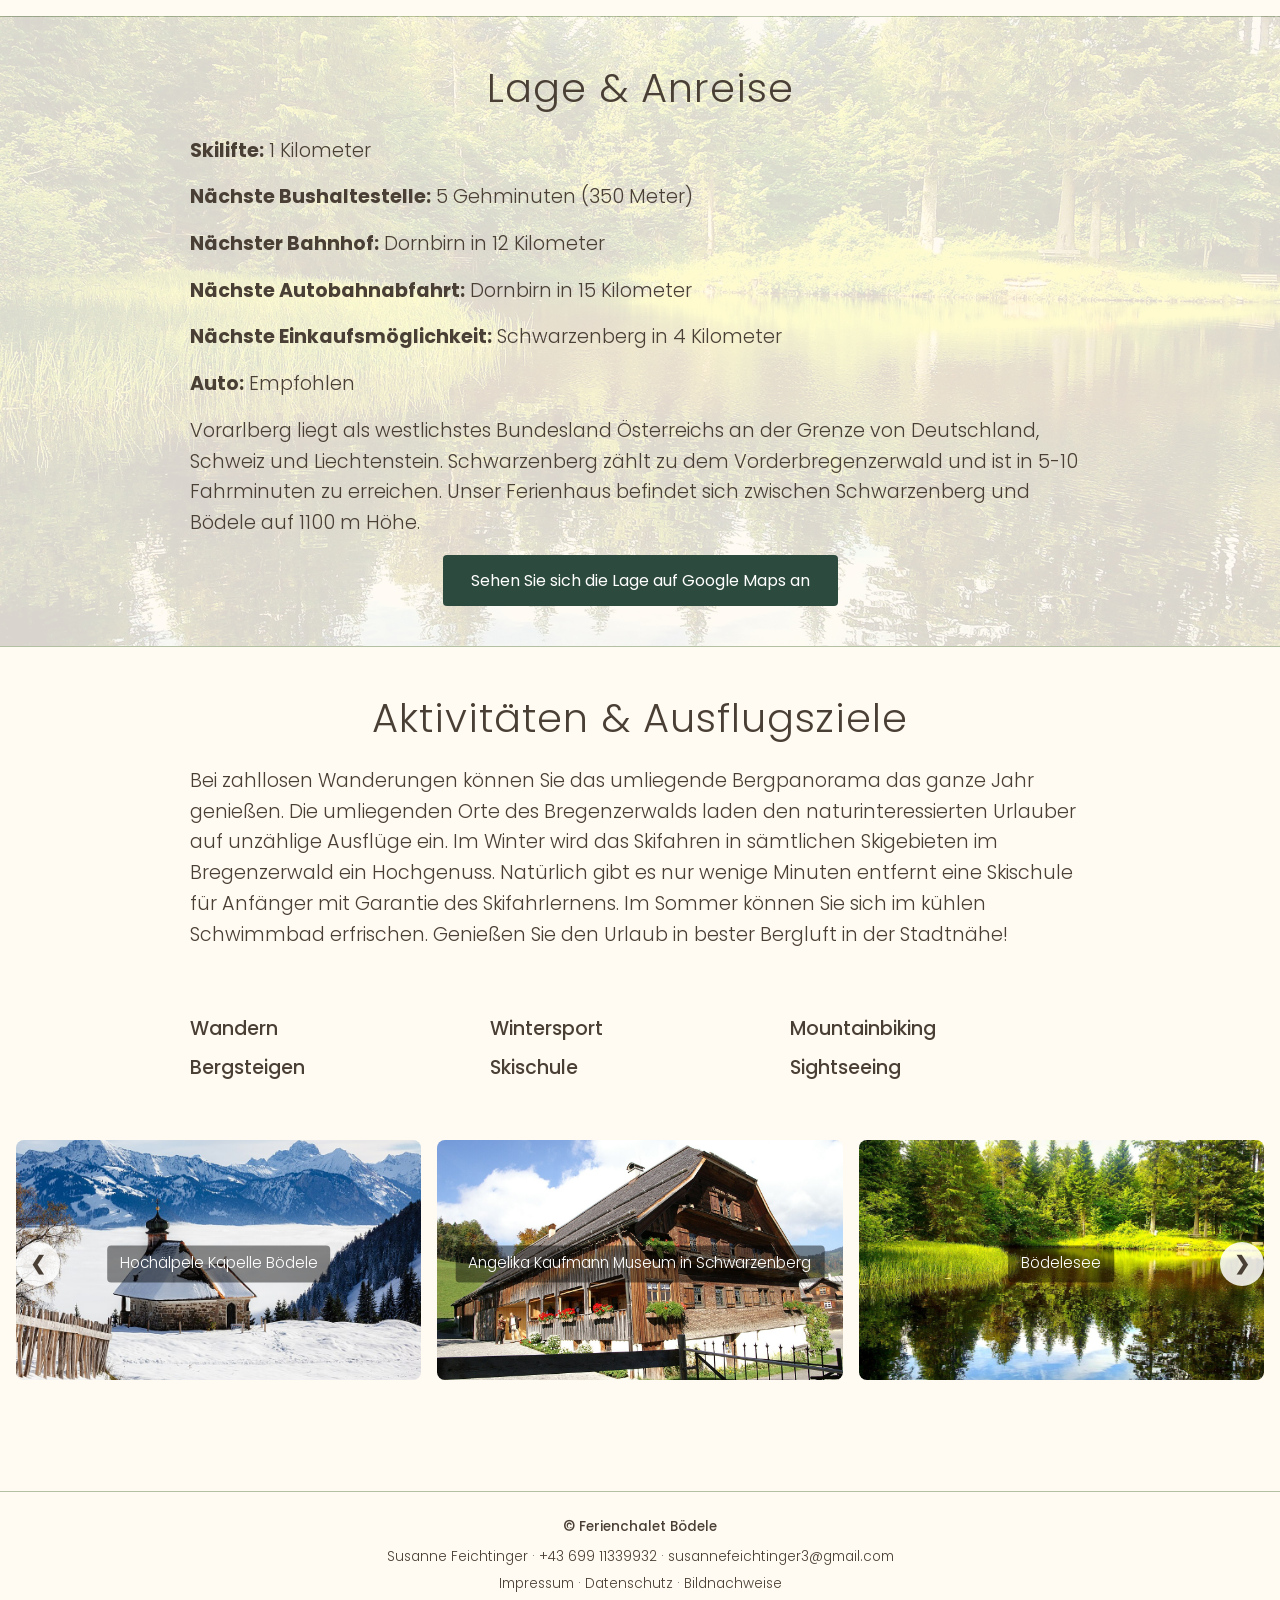
==== commit 467111db: "translate to english" ====
--- a/index.html
+++ b/index.html
@@ -24,11 +24,16 @@
       <a href="index.html">Ferienchalet Bödele</a>
     </div>
 
-    <ul class="nav-links">
+    <button class="menu-toggle" aria-label="Menü öffnen" aria-expanded="false" aria-controls="nav-links">
+      <span></span><span></span><span></span>
+    </button>
+
+    <ul class="nav-links" id="nav-links">
       <li><a href="index.html" class="active">Home</a></li>
       <li><a href="#houses">Häuser</a></li>
       <li><a href="#info">Info</a></li>
       <li><a href="contact.html">Kontakt</a></li>
+      <li><a href="index-en.html" class="lang-toggle">EN</a></li>
     </ul>
   </nav>
 
--- a/css/style.css
+++ b/css/style.css
@@ -18,10 +18,18 @@
   padding: 0;
 }
 
+@media (max-width: 600px) {
+  html {
+    font-size: 15px;
+  }
+}
+
 body {
   display: flex;
   flex-direction: column;
   min-height: 100vh;
+
+  overflow-x: hidden;
 
   font-family: "Poppins", system-ui, Arial, sans-serif;
   font-weight: 300;
@@ -342,3 +350,14 @@
     font-weight: 500;
   }
 
+@media (max-width: 600px) {
+  .activity-list {
+    grid-template-columns: 1fr;
+    text-align: center;
+  }
+
+  #attractionsgallery figure {
+    flex-basis: 100%;
+  }
+}
+
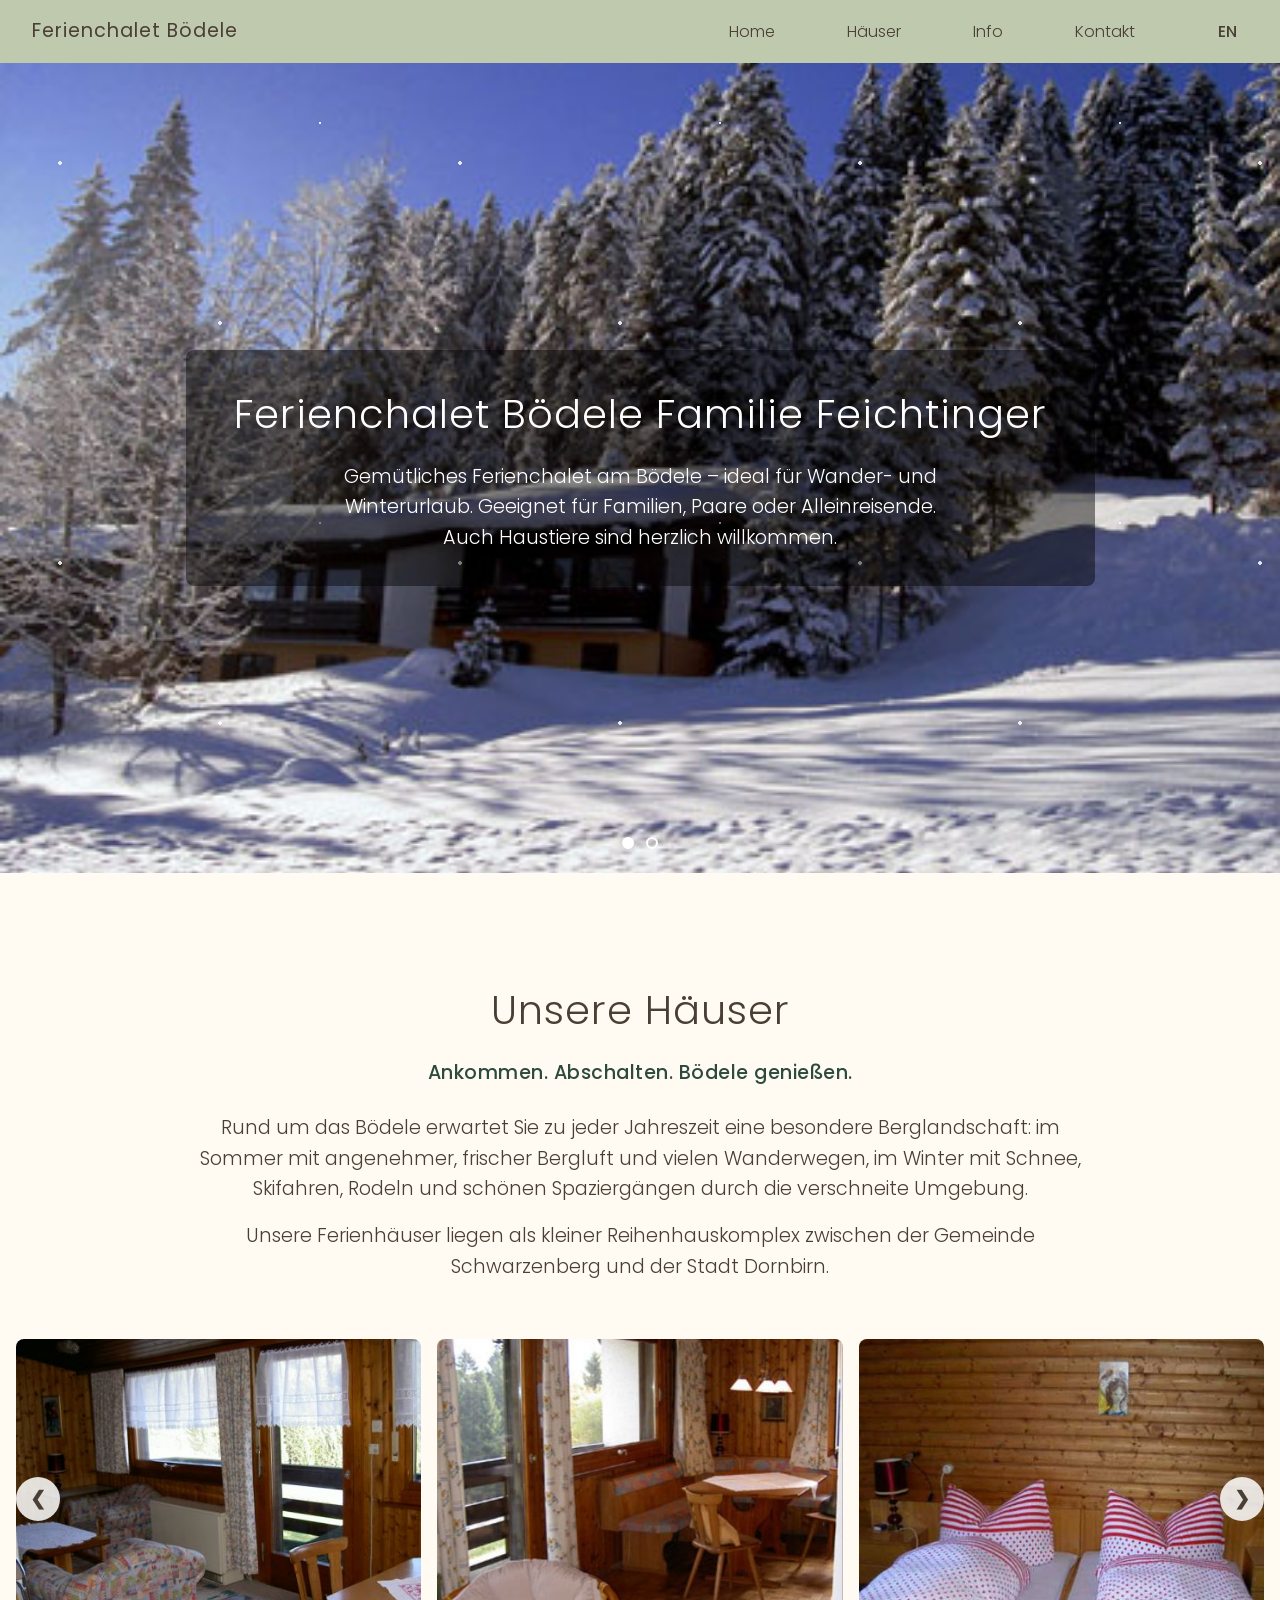
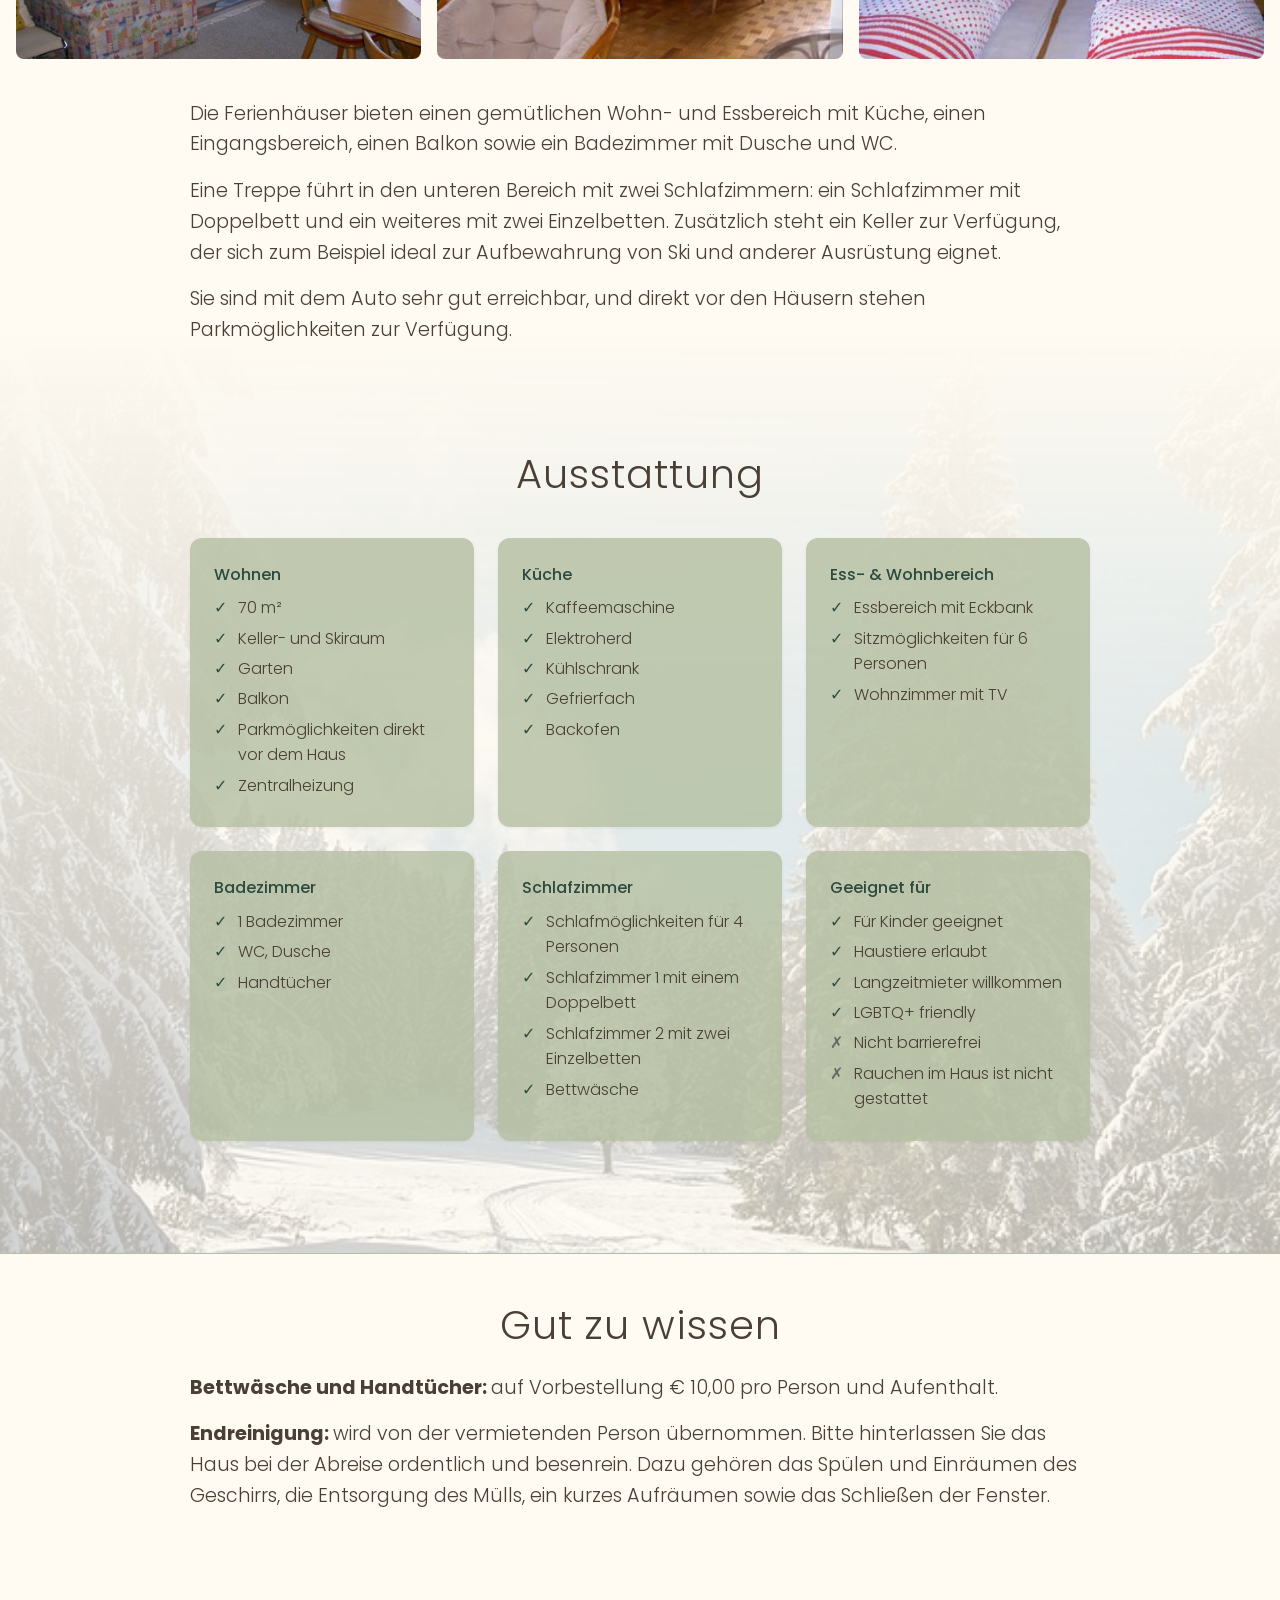
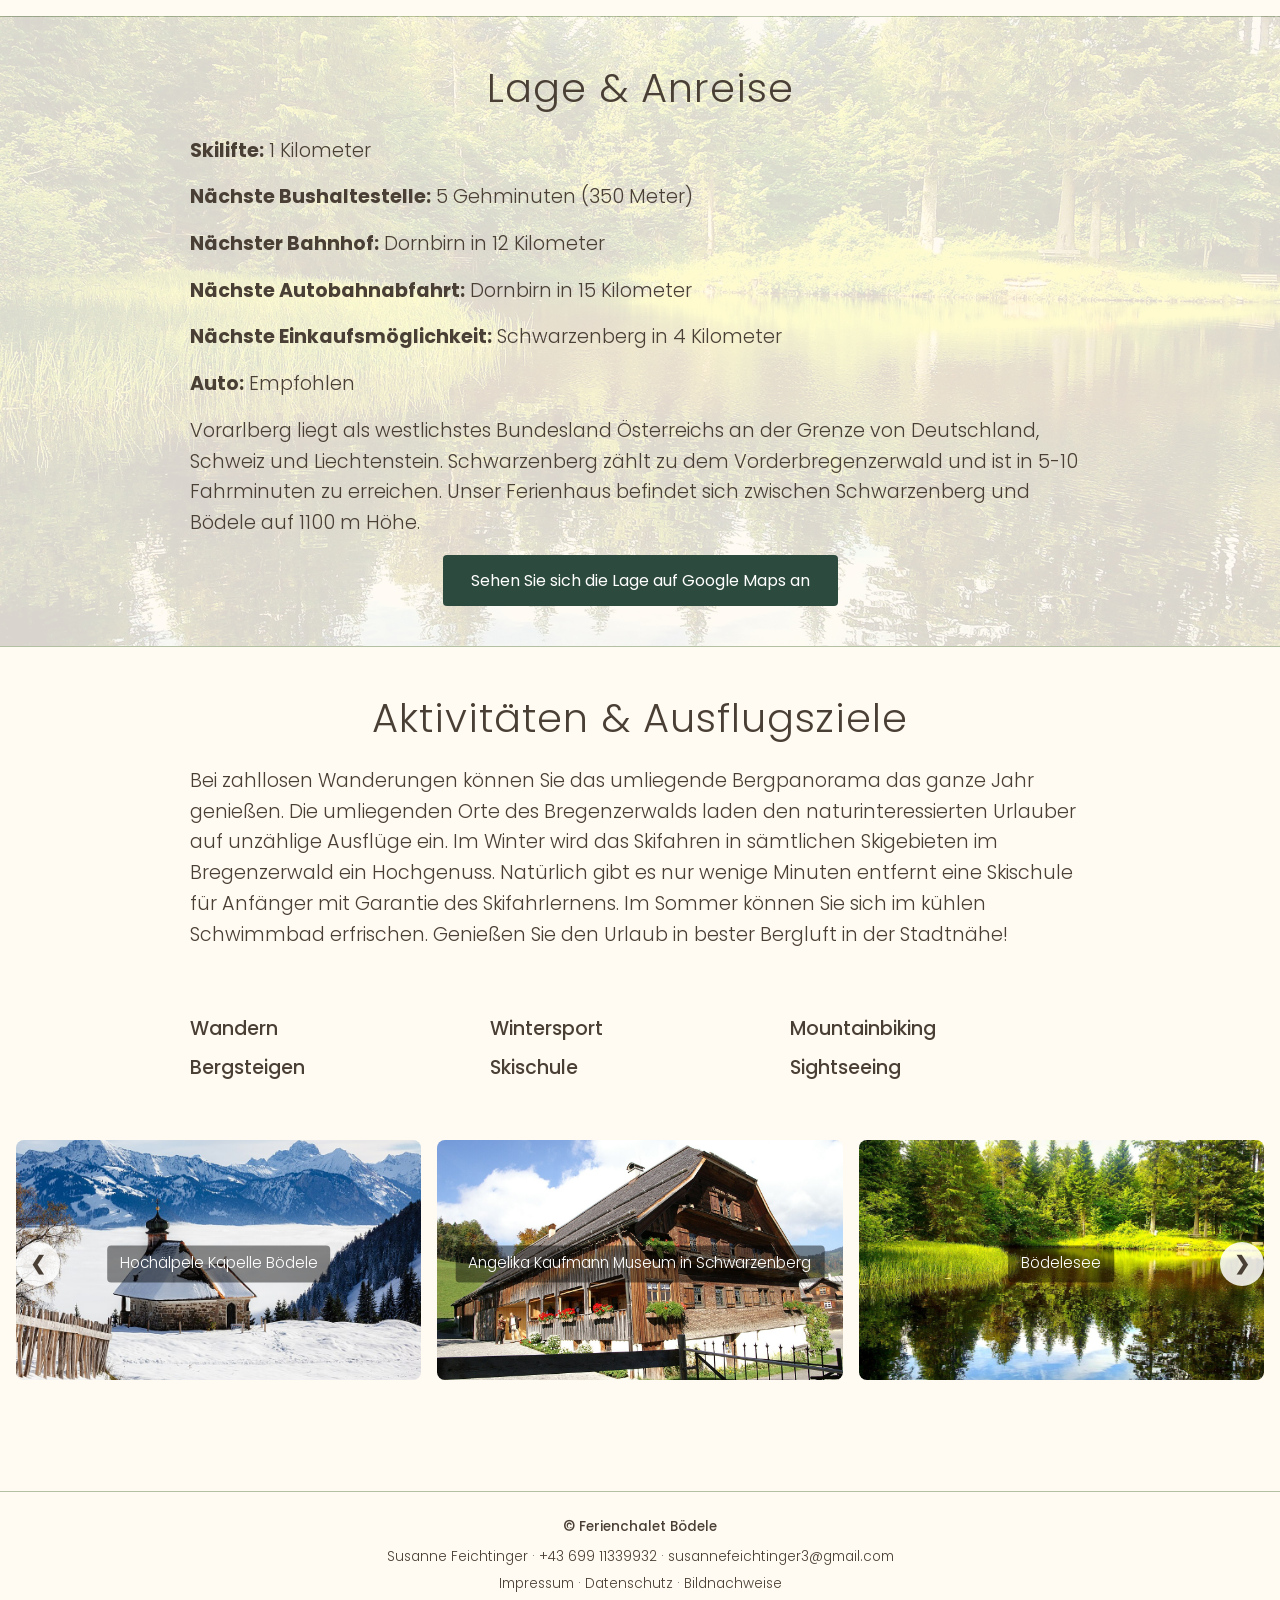
==== commit b8b76511: "Datenschutz and fonds" ====
--- a/index.html
+++ b/index.html
@@ -3,13 +3,6 @@
 <head>
   <meta charset="UTF-8">
   <meta name="viewport" content="width=device-width, initial-scale=1.0">
-
-  <link rel="preconnect" href="https://fonts.googleapis.com">
-  <link rel="preconnect" href="https://fonts.gstatic.com" crossorigin>
-  <link
-    href="https://fonts.googleapis.com/css2?family=Poppins:wght@100;300;400;500;700&display=swap"
-    rel="stylesheet"
-  >
 
   <title>Ferienchalet Bödele</title>
   <link rel="icon" type="image/svg+xml" href="images/favicon.svg">
--- a/css/style.css
+++ b/css/style.css
@@ -3,6 +3,46 @@
 @import url("gallery.css");
 @import url("amenities.css");
 @import url("contact.css");
+
+@font-face {
+  font-family: "Poppins";
+  font-style: normal;
+  font-weight: 300;
+  font-display: swap;
+  src: url("../fonts/poppins/poppins-300.woff2") format("woff2");
+}
+
+@font-face {
+  font-family: "Poppins";
+  font-style: normal;
+  font-weight: 400;
+  font-display: swap;
+  src: url("../fonts/poppins/poppins-400.woff2") format("woff2");
+}
+
+@font-face {
+  font-family: "Poppins";
+  font-style: normal;
+  font-weight: 500;
+  font-display: swap;
+  src: url("../fonts/poppins/poppins-500.woff2") format("woff2");
+}
+
+@font-face {
+  font-family: "Poppins";
+  font-style: normal;
+  font-weight: 600;
+  font-display: swap;
+  src: url("../fonts/poppins/poppins-600.woff2") format("woff2");
+}
+
+@font-face {
+  font-family: "Poppins";
+  font-style: normal;
+  font-weight: 700;
+  font-display: swap;
+  src: url("../fonts/poppins/poppins-700.woff2") format("woff2");
+}
 
 :root {
   --salbei: #B4C0A2;
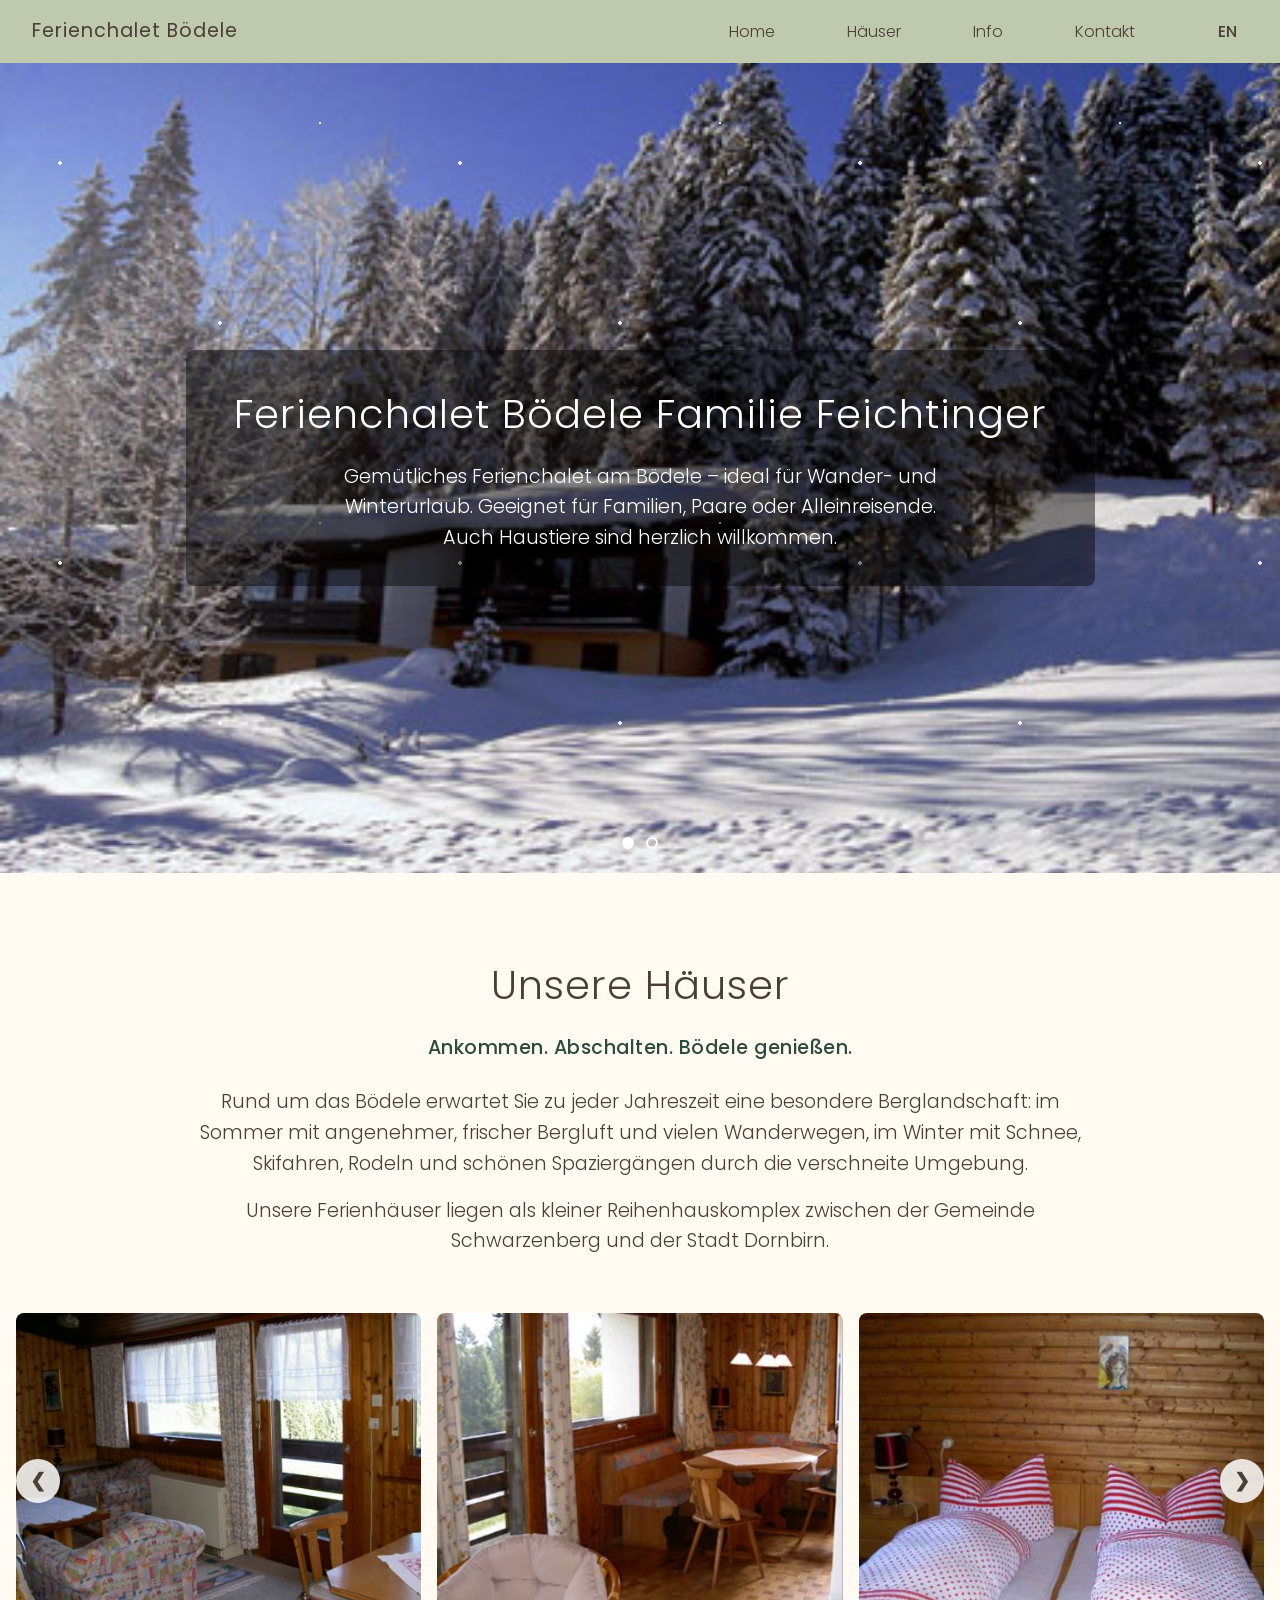
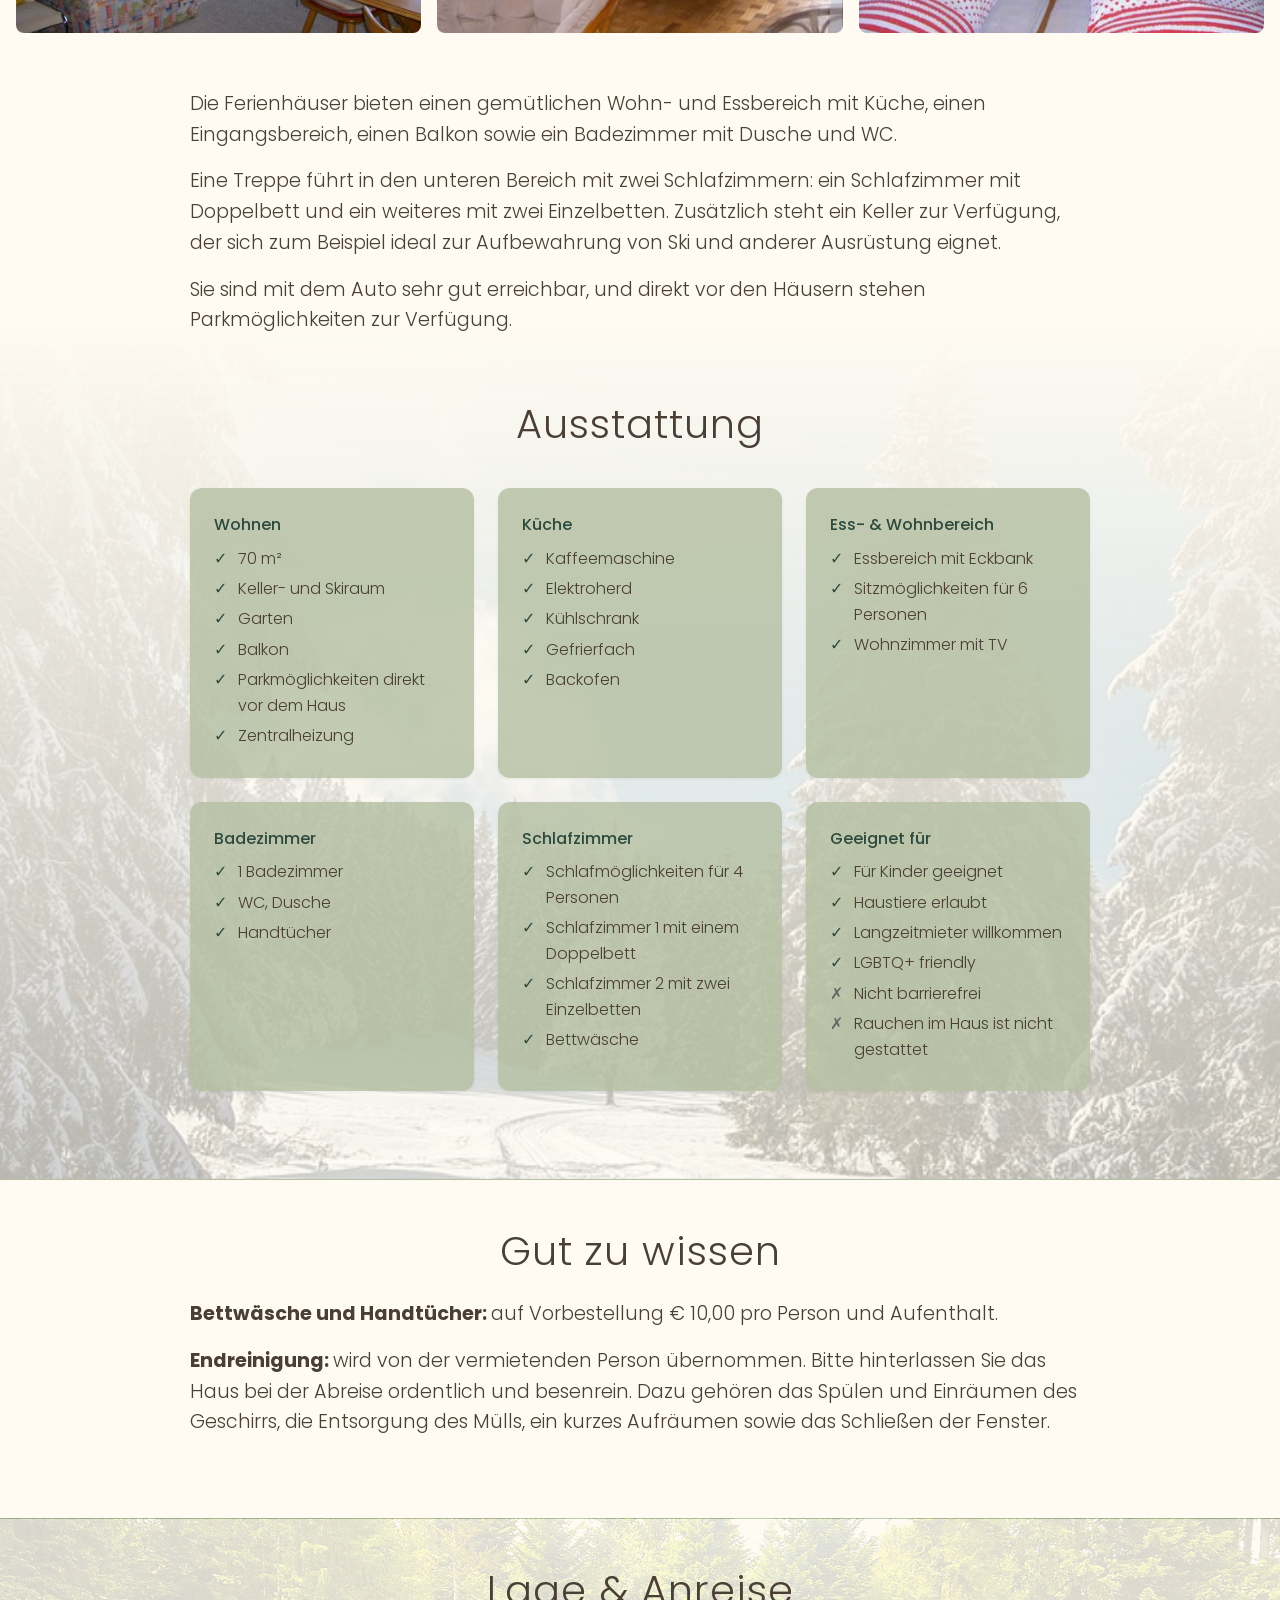
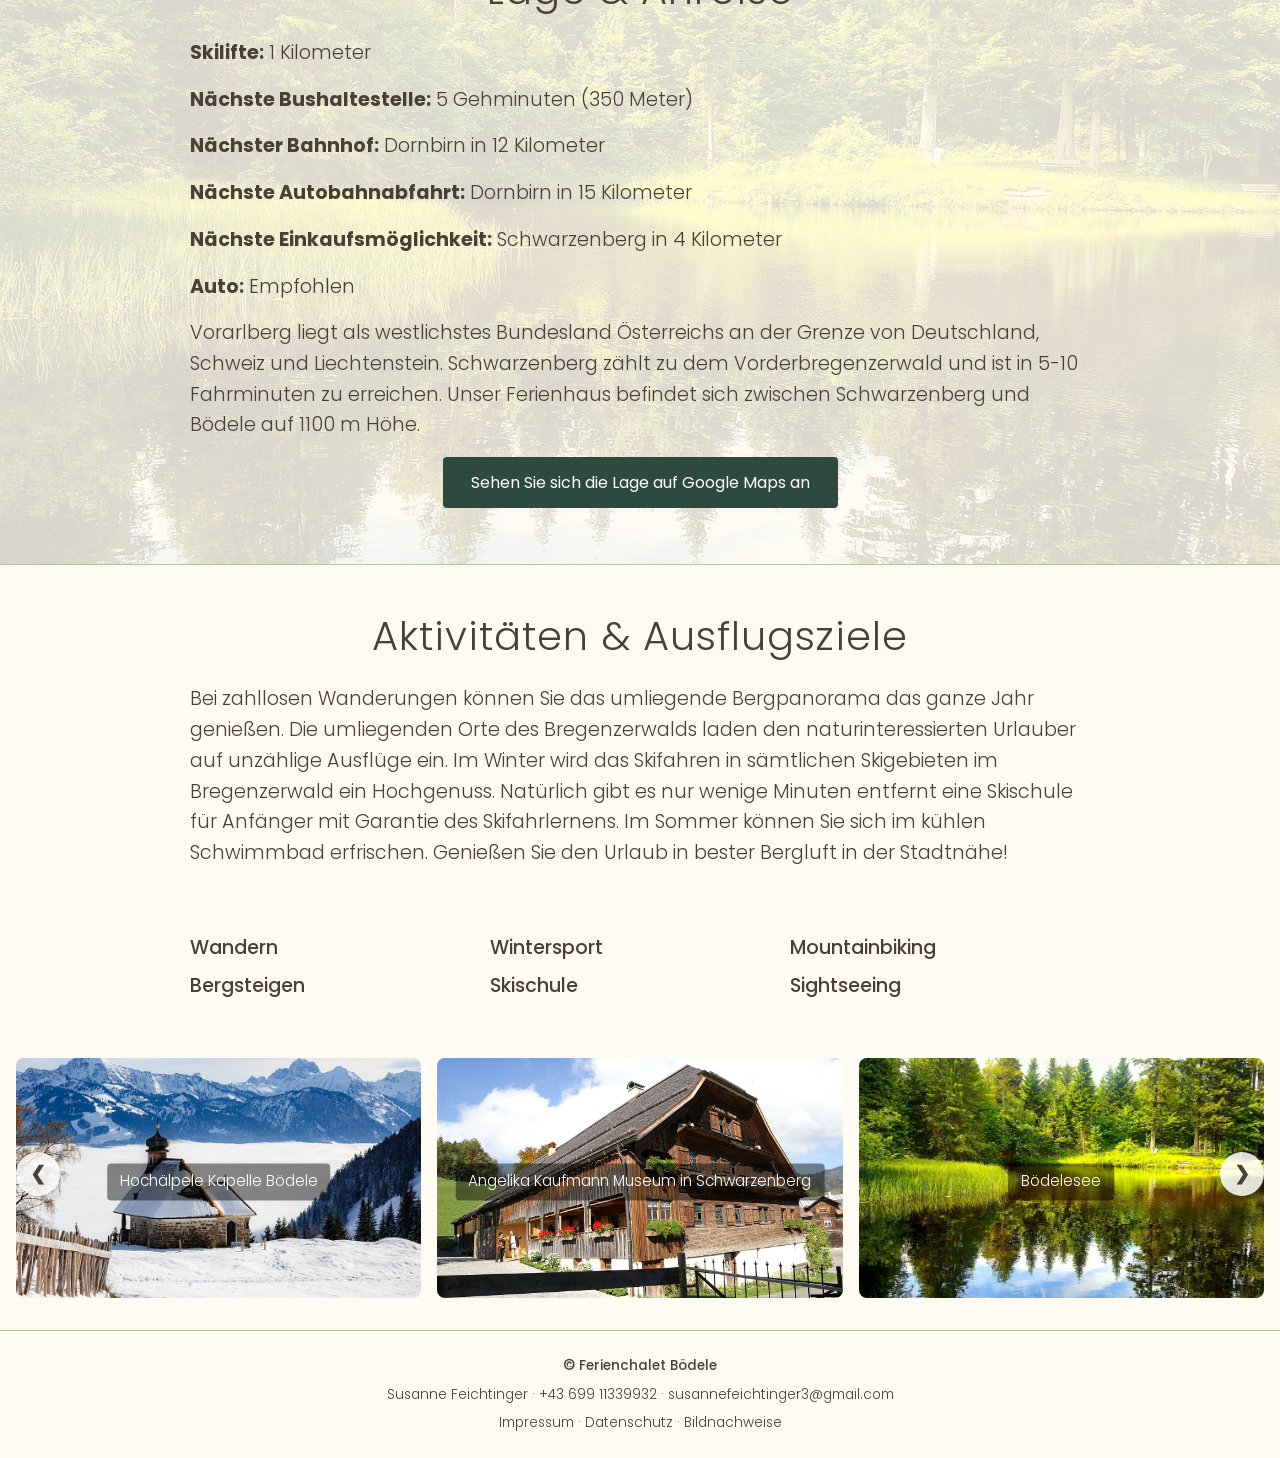
==== commit f55065ea: "fixed gaps" ====
--- a/index.html
+++ b/index.html
@@ -76,7 +76,6 @@
 
     <section id="houses">
 
-      <br>
       <h2>Unsere Häuser</h2>
 
       <p class="tagline">
--- a/css/style.css
+++ b/css/style.css
@@ -101,6 +101,15 @@
 
   margin: 2rem auto;
   padding: 0 1.5rem;
+}
+
+.hero + main {
+  margin-top: 0;
+  margin-bottom: 0;
+}
+
+.hero + main + footer {
+  margin-top: 0;
 }
 
 main.narrow {
@@ -219,6 +228,15 @@
   box-shadow: none;
   border-radius: 0;
   padding: 3rem 0;
+  margin-bottom: 0;
+}
+
+#houses {
+  padding-top: 5rem;
+}
+
+#houses .gallery-wrap {
+  padding-bottom: 3.5rem;
 }
 
 #houses .intro,
@@ -239,6 +257,14 @@
   margin: 0 auto 1rem;
 }
 
+@media (max-width: 600px) {
+  #houses h2,
+  #info h2,
+  #location h2 {
+    font-size: 1.8rem;
+  }
+}
+
 #houses p {
   text-align: center;
   font-size: 1.2rem;
@@ -263,6 +289,10 @@
     padding-top: 5rem;
     padding-bottom: 0;
     margin-bottom: 0;
+}
+
+#location .gallery-wrap {
+    padding-bottom: 1.5rem;
 }
 
 #location::before {
@@ -283,7 +313,7 @@
     content: "";
     position: absolute;
     top: -2.5rem;
-    bottom: -2.5rem;
+    bottom: -3.5rem;
     left: calc(50% - 50vw);
     width: 100vw;
     z-index: -1;
@@ -319,7 +349,7 @@
 .maps-button {
     display: block;
     width: fit-content;
-    margin: 0 auto;
+    margin: 0 auto 1rem;
 
     padding: 0.8rem 1.75rem;
 
@@ -384,7 +414,7 @@
     display: grid;
     grid-template-columns: repeat(3, 1fr);
     max-width: 900px;
-    margin: 0 auto 4rem;
+    margin: 0 auto 1rem;
     font-size: 1.2rem;
     gap: 0.5rem 0;
     font-weight: 500;
@@ -399,5 +429,14 @@
   #attractionsgallery figure {
     flex-basis: 100%;
   }
-}
-
+
+  #houses .intro,
+  #info p,
+  #location p,
+  #houses p,
+  #location ul,
+  .activity-list {
+    font-size: 1rem;
+  }
+}
+
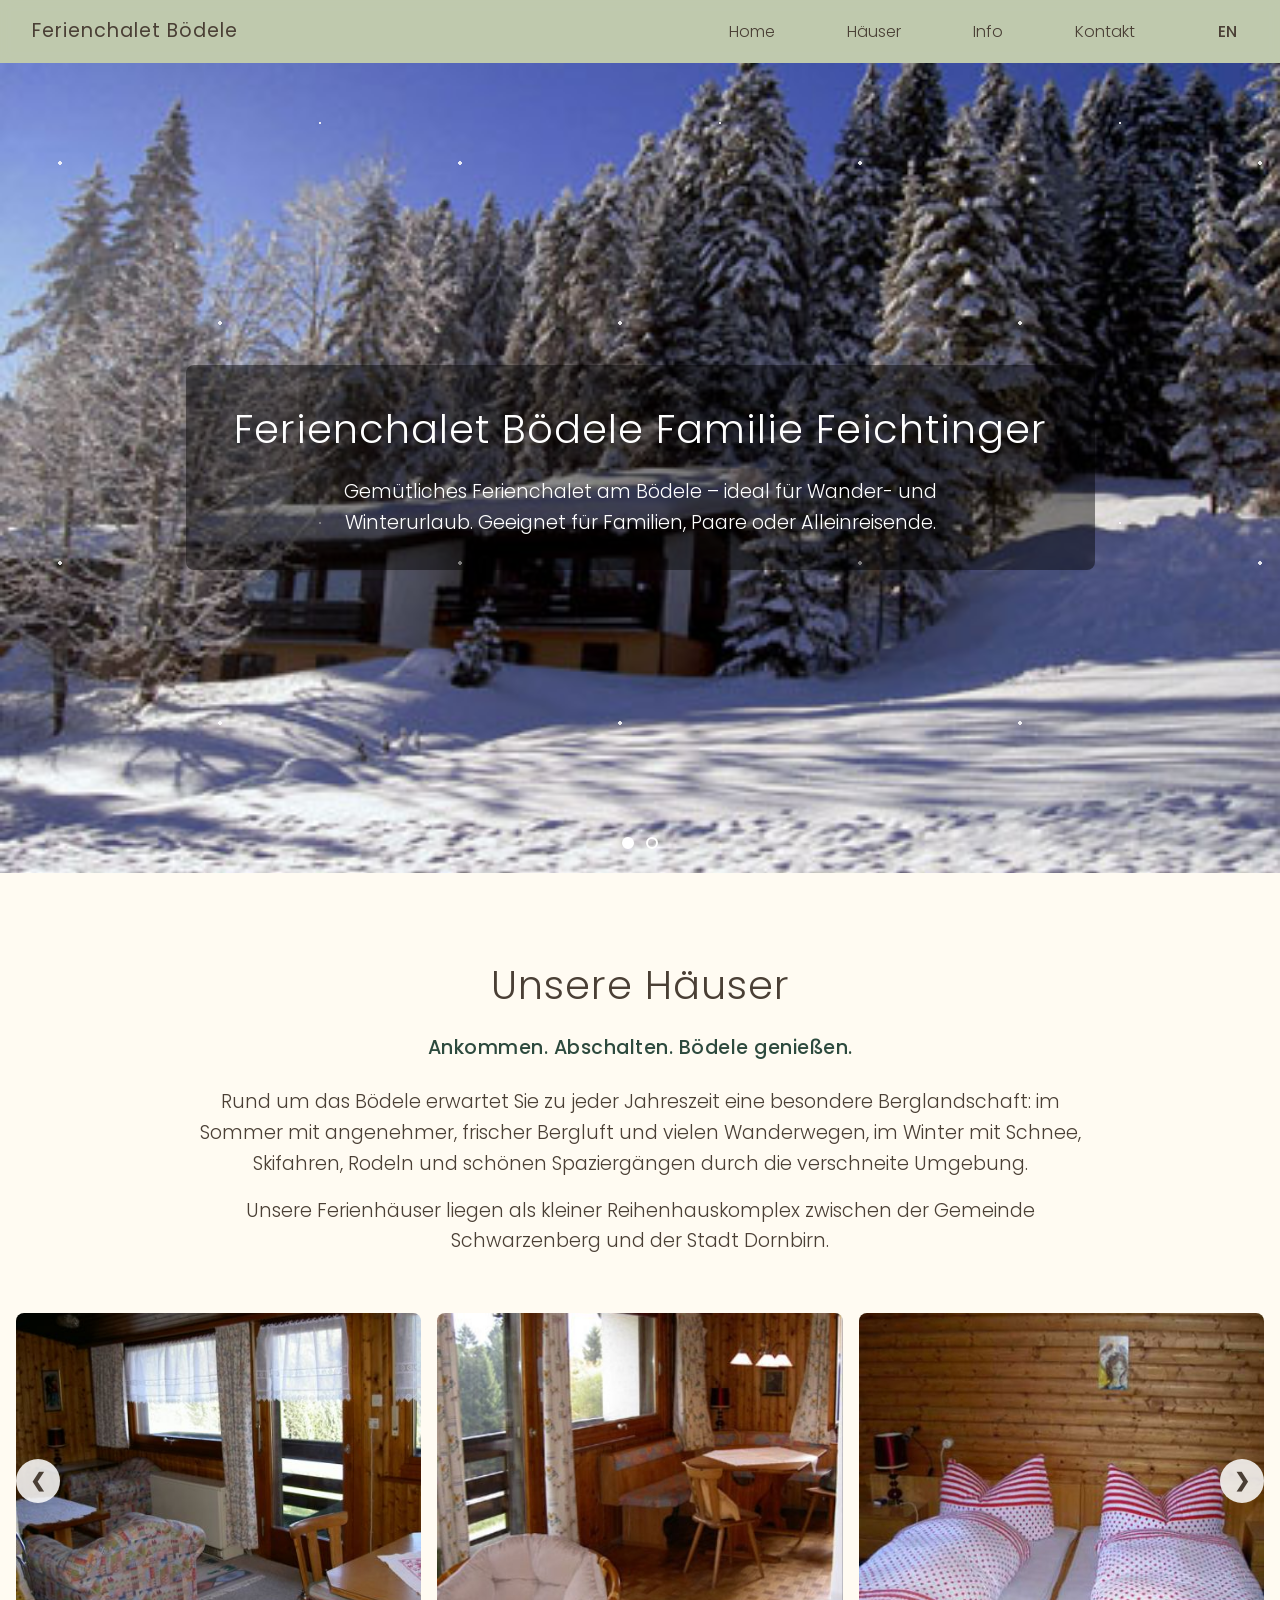
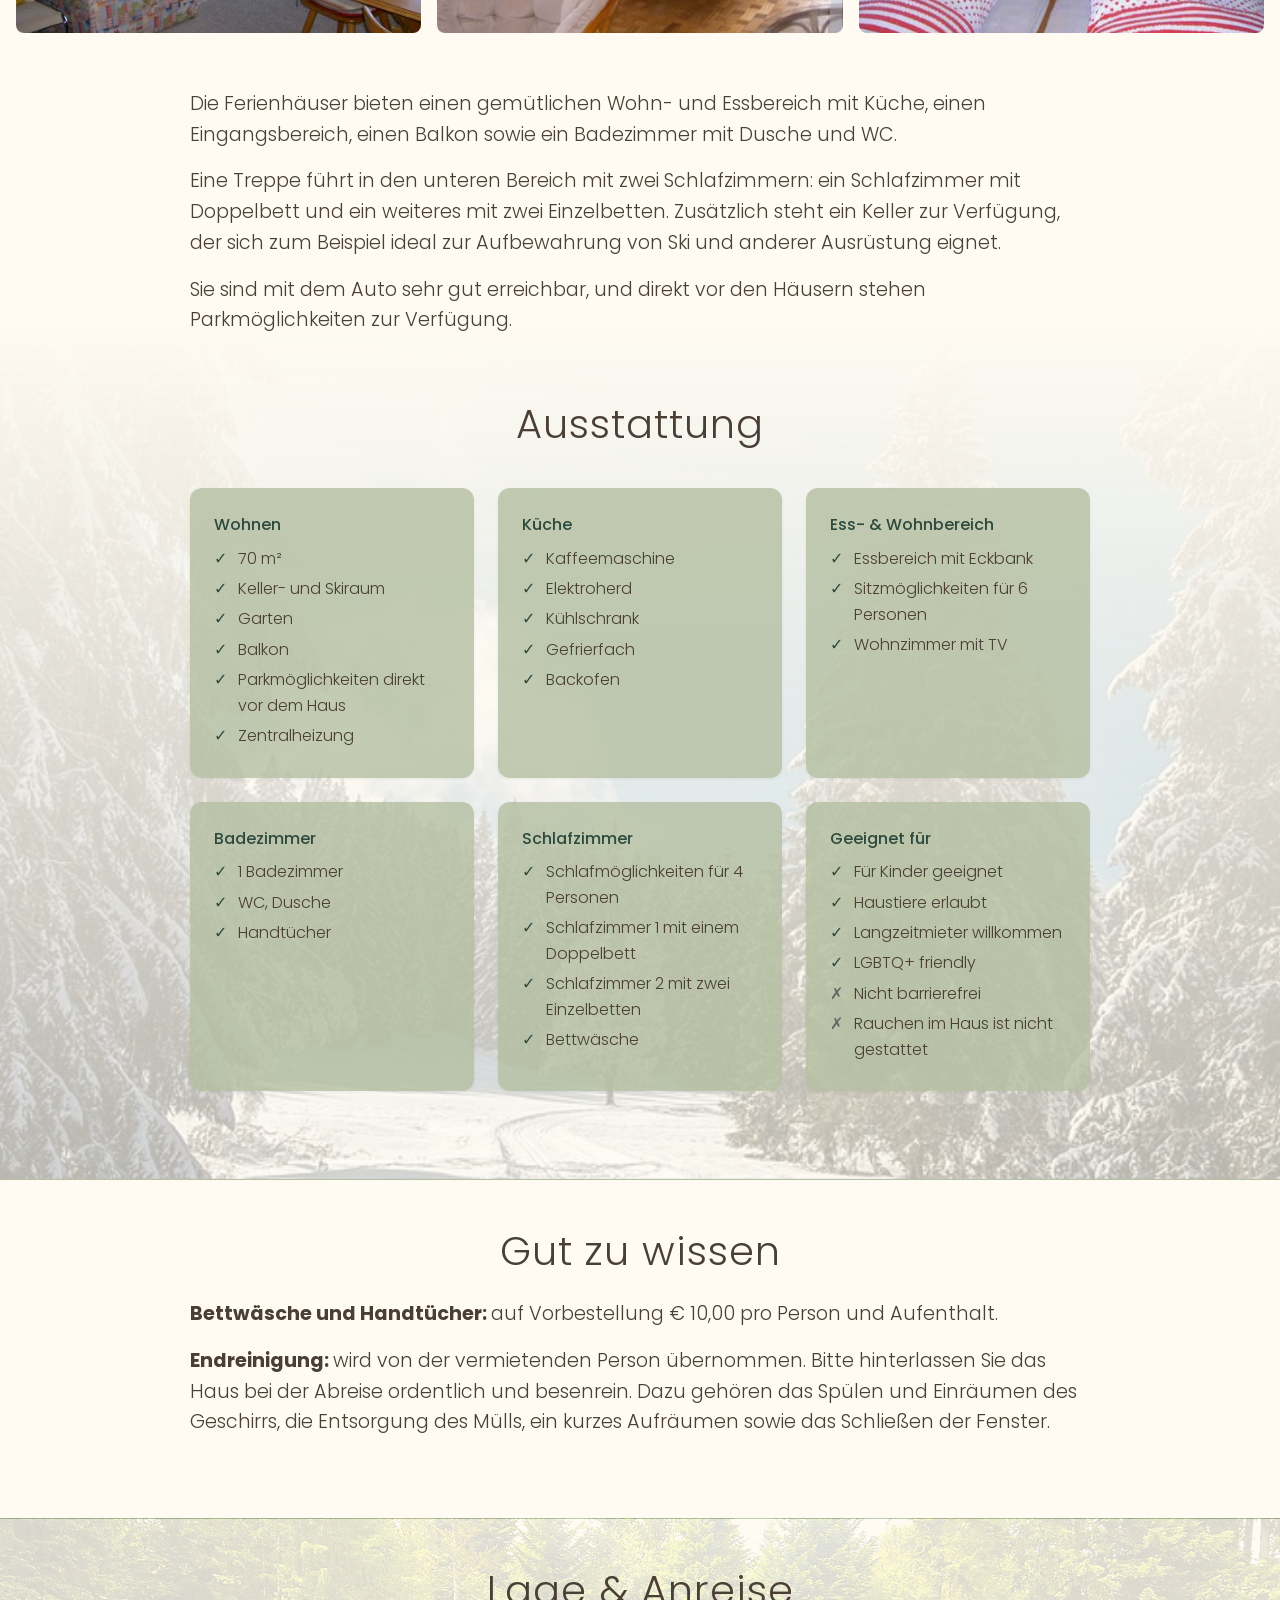
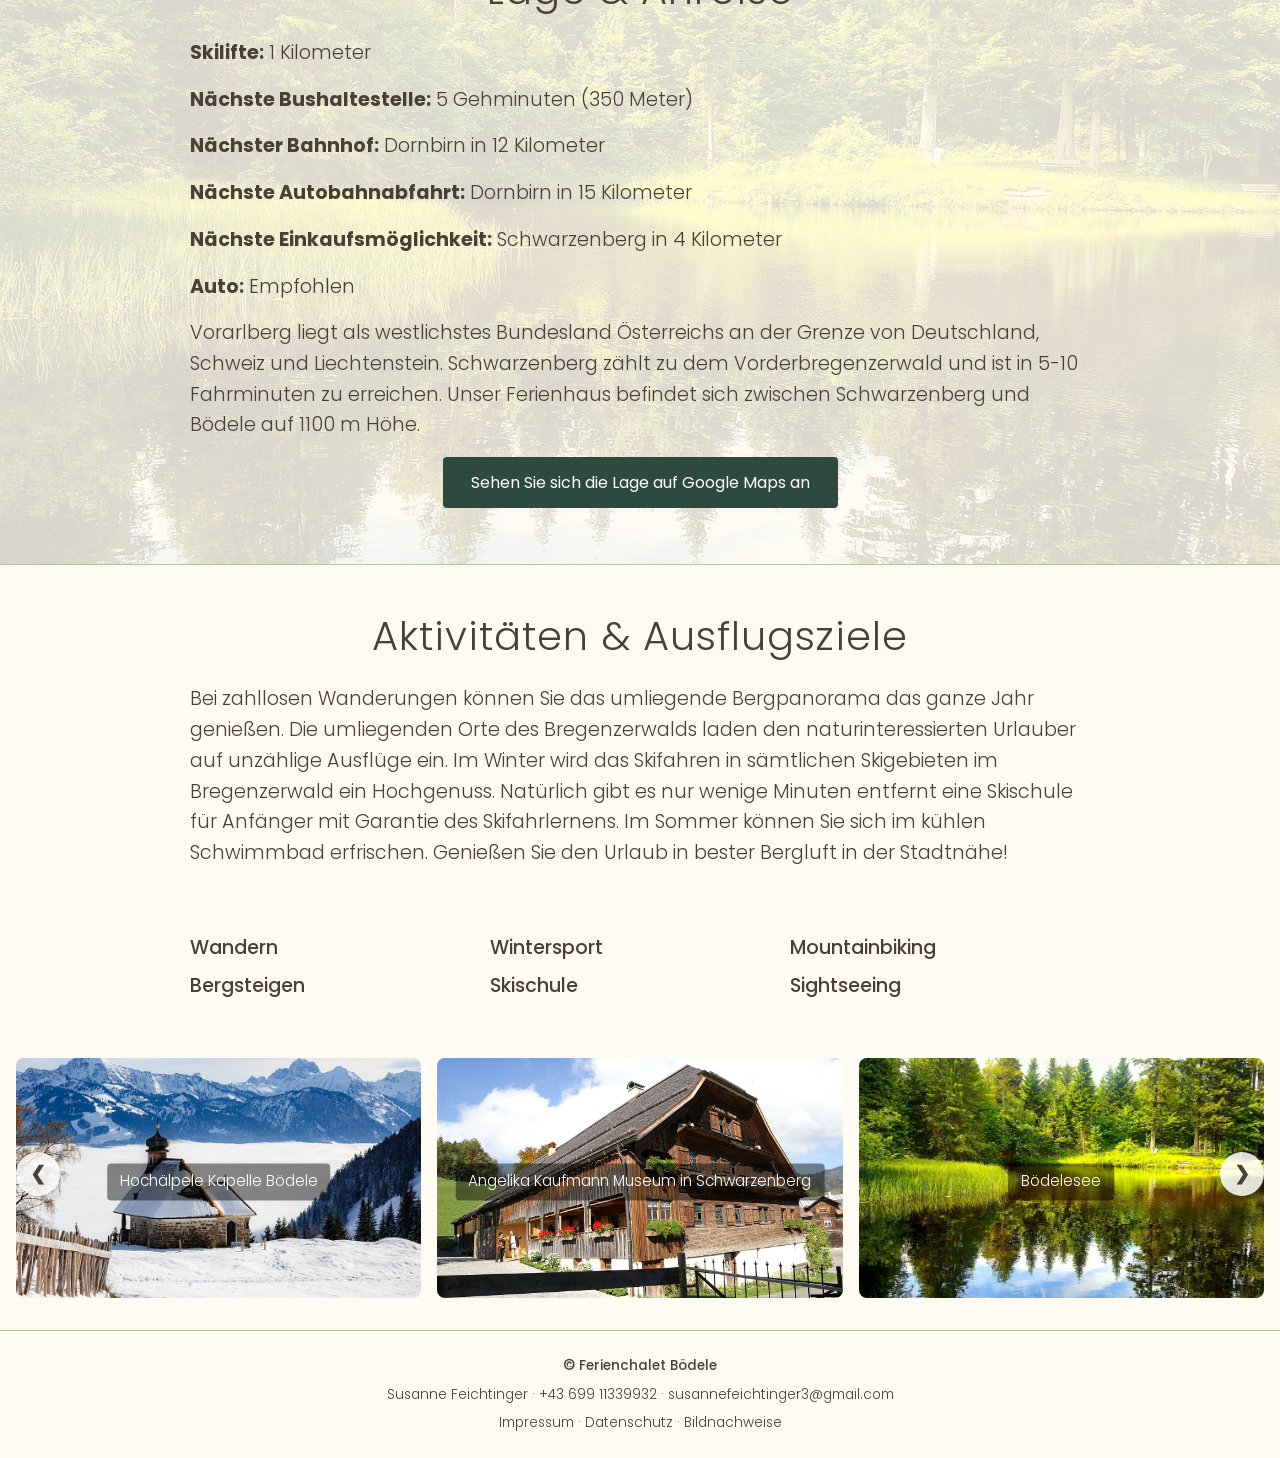
==== commit 4d2bc25a: "changes in text" ====
--- a/index.html
+++ b/index.html
@@ -3,6 +3,7 @@
 <head>
   <meta charset="UTF-8">
   <meta name="viewport" content="width=device-width, initial-scale=1.0">
+  <meta name="description" content="Gemütliches Ferienchalet am Bödele in Schwarzenberg (Vorarlberg) – ideal für Wander- und Winterurlaub. Für Familien, Paare und Alleinreisende, Haustiere willkommen.">
 
   <title>Ferienchalet Bödele</title>
   <link rel="icon" type="image/svg+xml" href="images/favicon.svg">
@@ -51,8 +52,7 @@
 
       <p>
         Gemütliches Ferienchalet am Bödele – ideal für Wander- und Winterurlaub.
-        Geeignet für Familien, Paare oder Alleinreisende. Auch Haustiere sind
-        herzlich willkommen.
+        Geeignet für Familien, Paare oder Alleinreisende.
       </p>
     </div>
 
--- a/css/style.css
+++ b/css/style.css
@@ -77,20 +77,6 @@
 
   background-color: var(--cremeweiss);
   color: var(--braun);
-}
-
-header {
-  padding: 3rem 1.5rem;
-  text-align: center;
-}
-
-header h1 {
-  margin-bottom: 1rem;
-}
-
-header p {
-  max-width: 600px;
-  margin: 0 auto;
 }
 
 main {
@@ -368,16 +354,6 @@
 .maps-button:hover {
     background-color: var(--salbei);
     color: var(--braun);
-}
-
-.activity-list {
-    list-style: none;
-    display: grid;
-    grid-template-columns: repeat(3, 1fr);
-    max-width: 900px;
-    margin: 0 auto 1rem;
-    font-size: 1.2rem;
-    gap: 0.5rem 0;
 }
 
 #attractionsgallery figure {
